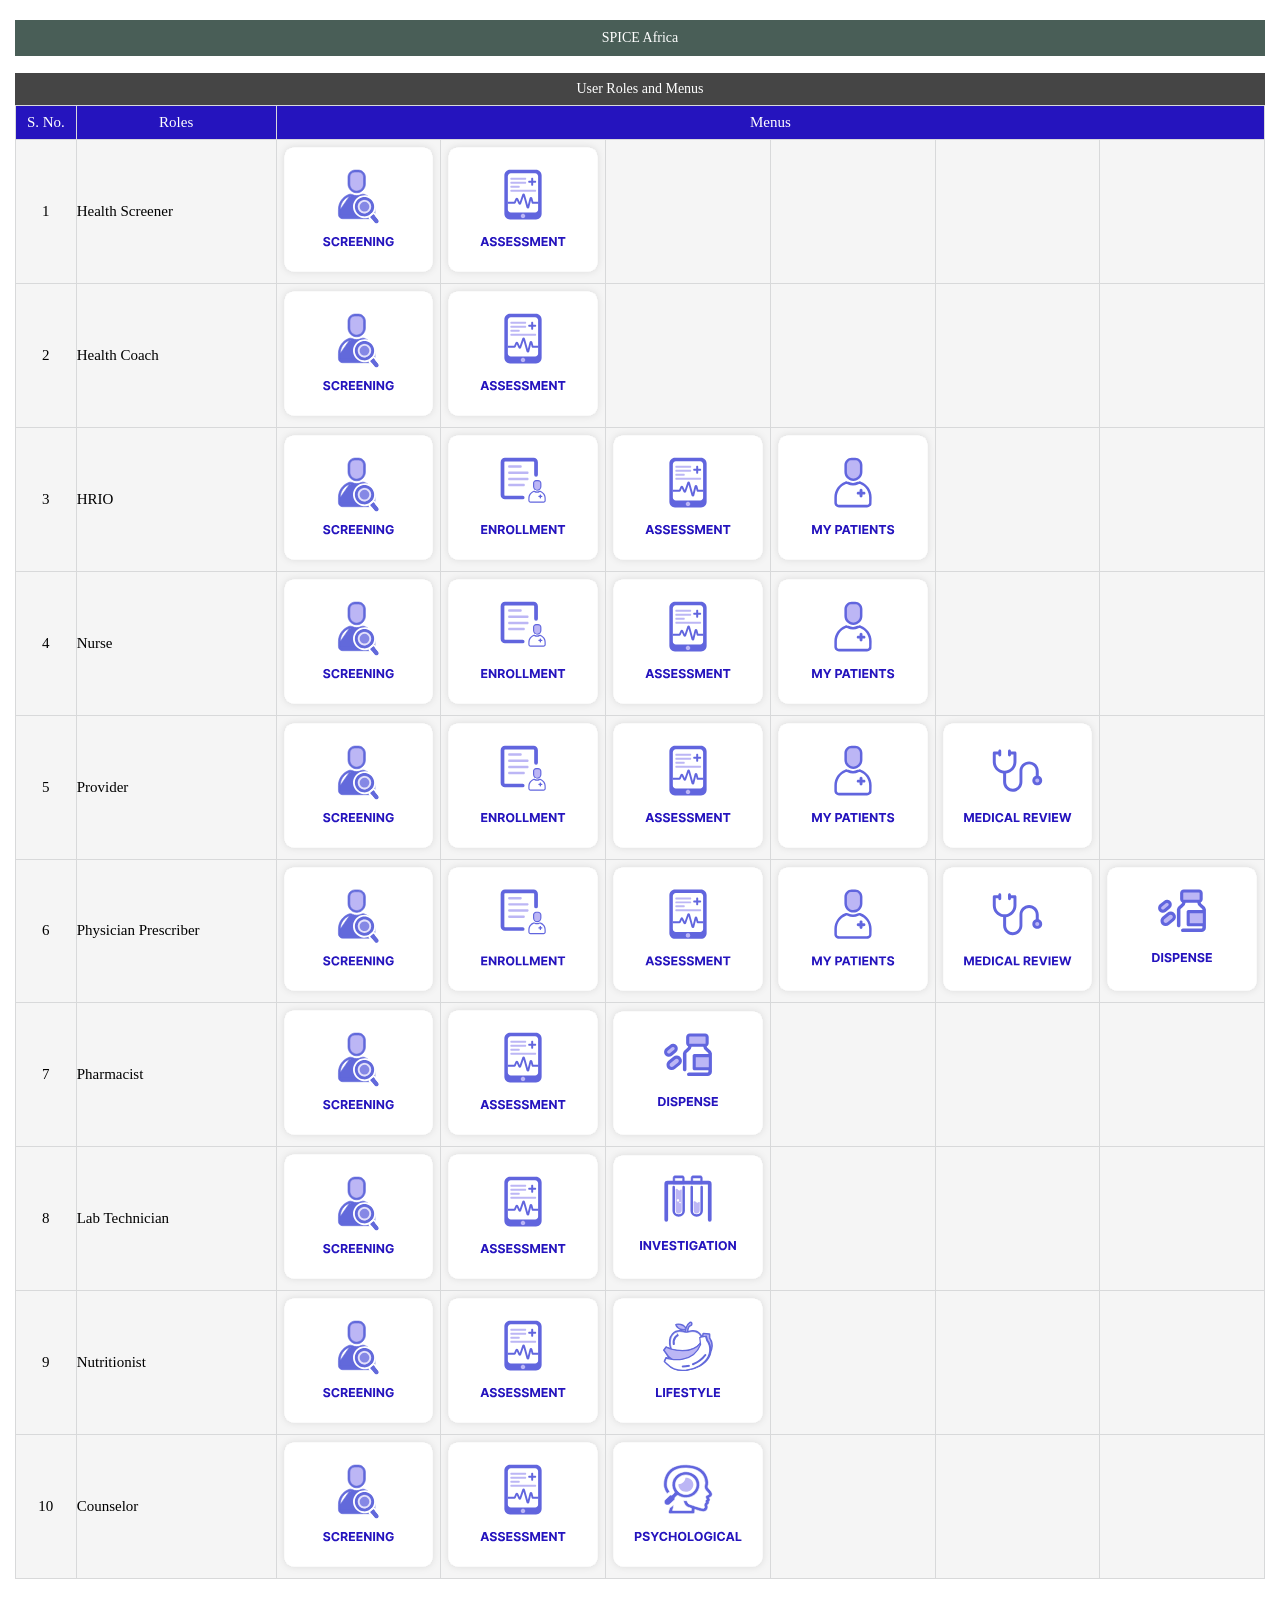
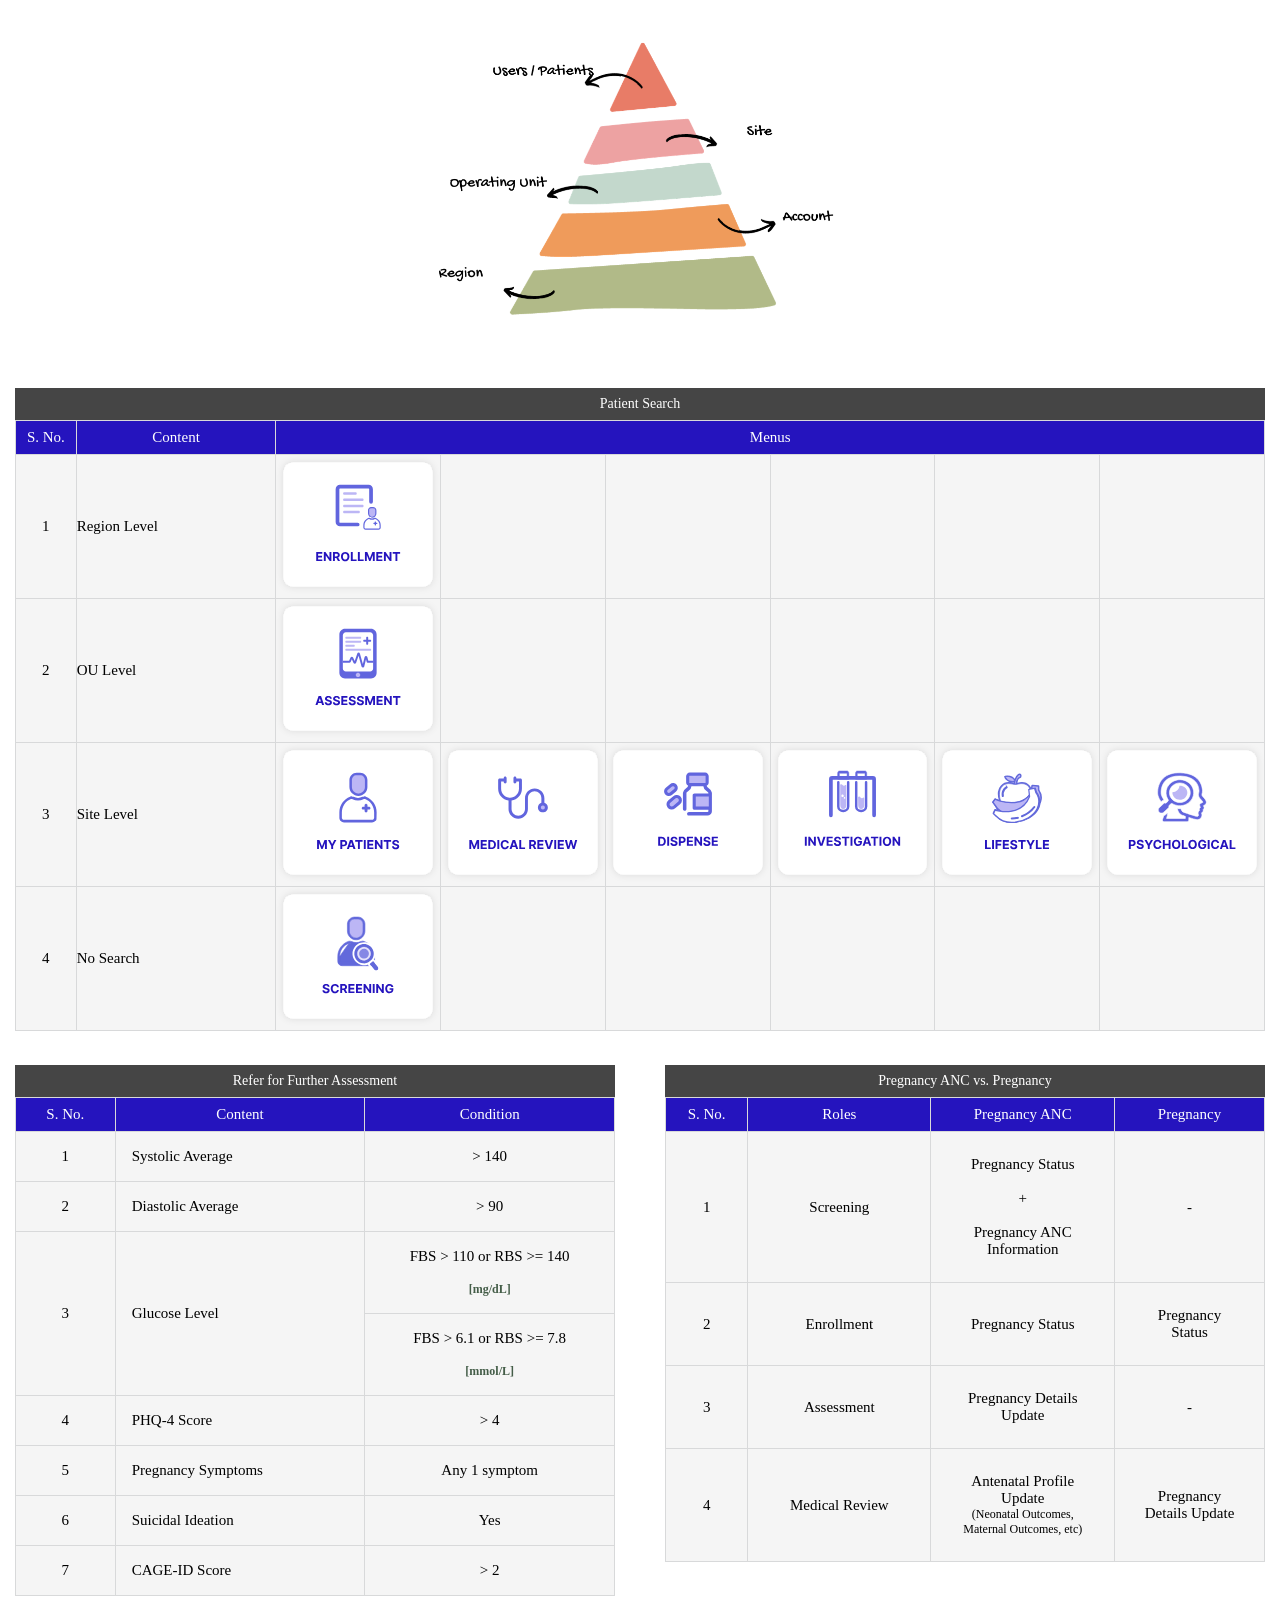
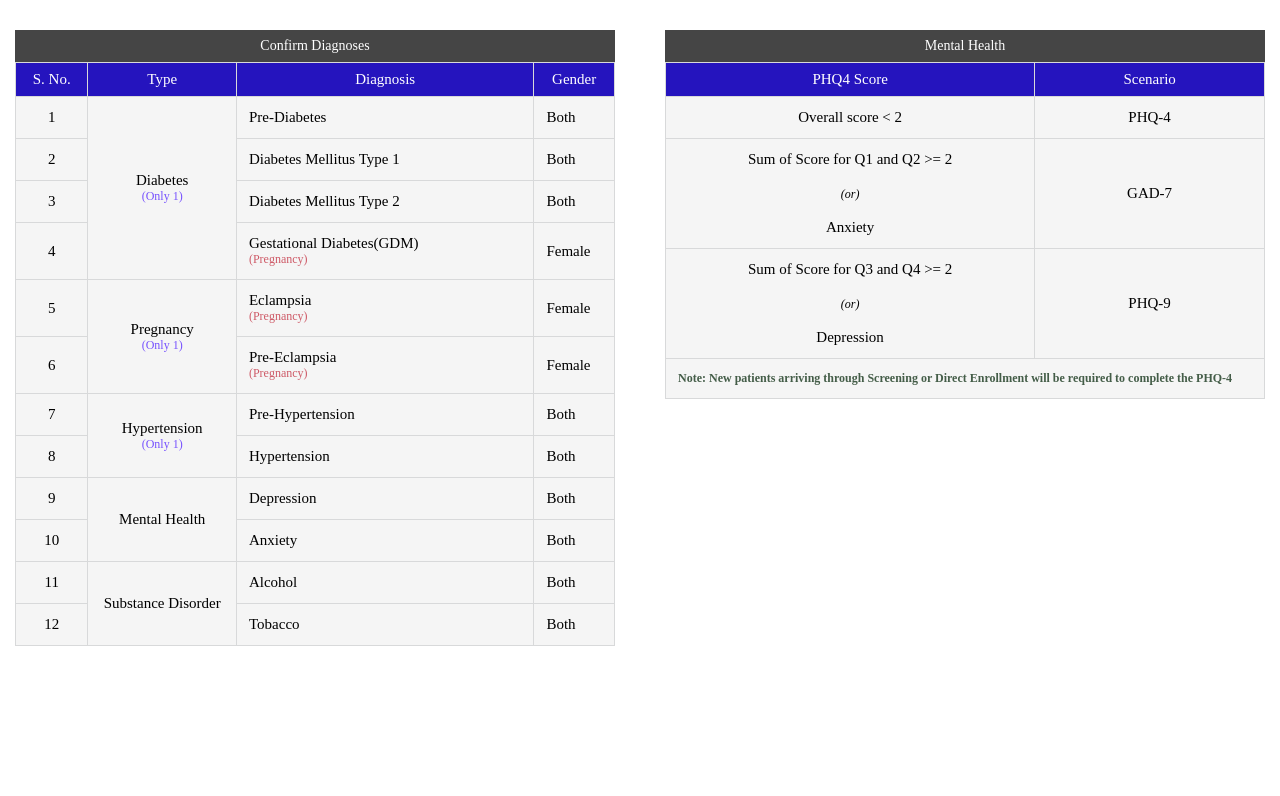
==== index.html @ 5733e6e3 "Initial Commit" ====
<!DOCTYPE html>
<html lang="en">
<head>
    <meta charset="UTF-8">
    <title>SPICE</title>
    <link rel="stylesheet" href="styles.css">
    <link rel="icon" type="image/x-icon" href="logo.svg">
</head>
<body>
<div class="dummy-top"></div>
<p class="root-top-title">SPICE Africa</p>
<br/>
<p class="root-title">User Roles and Menus</p>
<table>
    <tr>
        <th>S. No.</th>
        <th>Roles</th>
        <th colspan="6">Menus</th>
    </tr>
    <tr>
        <td class="menu-sno">1</td>
        <td class="menu-roles">Health Screener</td>
        <td class="menu-icon"><img class="menus" src="menus/screening.svg" alt="Screening"></td>
        <td class="menu-icon"><img class="menus" src="menus/assessment.svg" alt="Assessment"></td>
        <td></td>
        <td></td>
        <td></td>
        <td></td>
    </tr>
    <tr>
        <td class="menu-sno">2</td>
        <td class="menu-roles">Health Coach</td>
        <td class="menu-icon"><img class="menus" src="menus/screening.svg" alt="Screening"></td>
        <td class="menu-icon"><img class="menus" src="menus/assessment.svg" alt="Assessment"></td>
        <td></td>
        <td></td>
        <td></td>
        <td></td>
    </tr>
    <tr>
        <td class="menu-sno">3</td>
        <td class="menu-roles">HRIO</td>
        <td class="menu-icon"><img class="menus" src="menus/screening.svg" alt="Screening"></td>
        <td class="menu-icon"><img class="menus" src="menus/enrollment.svg" alt="Enrollment"></td>
        <td class="menu-icon"><img class="menus" src="menus/assessment.svg" alt="Assessment"></td>
        <td class="menu-icon"><img class="menus" src="menus/my_patients.svg" alt="My Patients"></td>
        <td></td>
        <td></td>
    </tr>
    <tr>
        <td class="menu-sno">4</td>
        <td class="menu-roles">Nurse</td>
        <td class="menu-icon"><img class="menus" src="menus/screening.svg" alt="Screening"></td>
        <td class="menu-icon"><img class="menus" src="menus/enrollment.svg" alt="Enrollment"></td>
        <td class="menu-icon"><img class="menus" src="menus/assessment.svg" alt="Assessment"></td>
        <td class="menu-icon"><img class="menus" src="menus/my_patients.svg" alt="My Patients"></td>
        <td></td>
        <td></td>
    </tr>
    <tr>
        <td class="menu-sno">5</td>
        <td class="menu-roles">Provider</td>
        <td class="menu-icon"><img class="menus" src="menus/screening.svg" alt="Screening"></td>
        <td class="menu-icon"><img class="menus" src="menus/enrollment.svg" alt="Enrollment"></td>
        <td class="menu-icon"><img class="menus" src="menus/assessment.svg" alt="Assessment"></td>
        <td class="menu-icon"><img class="menus" src="menus/my_patients.svg" alt="My Patients"></td>
        <td class="menu-icon"><img class="menus" src="menus/medical_review.svg" alt="Medical Review"></td>
        <td></td>
    </tr>
    <tr>
        <td class="menu-sno">6</td>
        <td class="menu-roles">Physician Prescriber</td>
        <td class="menu-icon"><img class="menus" src="menus/screening.svg" alt="Screening"></td>
        <td class="menu-icon"><img class="menus" src="menus/enrollment.svg" alt="Enrollment"></td>
        <td class="menu-icon"><img class="menus" src="menus/assessment.svg" alt="Assessment"></td>
        <td class="menu-icon"><img class="menus" src="menus/my_patients.svg" alt="My Patients"></td>
        <td class="menu-icon"><img class="menus" src="menus/medical_review.svg" alt="Medical Review"></td>
        <td class="menu-icon"><img class="menus" src="menus/dispense.svg" alt="Dispense"></td>
    </tr>
    <tr>
        <td class="menu-sno">7</td>
        <td class="menu-roles">Pharmacist</td>
        <td class="menu-icon"><img class="menus" src="menus/screening.svg" alt="Screening"></td>
        <td class="menu-icon"><img class="menus" src="menus/assessment.svg" alt="Assessment"></td>
        <td class="menu-icon"><img class="menus" src="menus/dispense.svg" alt="Dispense"></td>
        <td></td>
        <td></td>
        <td></td>
    </tr>
    <tr>
        <td class="menu-sno">8</td>
        <td class="menu-roles">Lab Technician</td>
        <td class="menu-icon"><img class="menus" src="menus/screening.svg" alt="Screening"></td>
        <td class="menu-icon"><img class="menus" src="menus/assessment.svg" alt="Assessment"></td>
        <td class="menu-icon"><img class="menus" src="menus/investigation.svg" alt="Investigation"></td>
        <td></td>
        <td></td>
        <td></td>
    </tr>
    <tr>
        <td class="menu-sno">9</td>
        <td class="menu-roles">Nutritionist</td>
        <td class="menu-icon"><img class="menus" src="menus/screening.svg" alt="Screening"></td>
        <td class="menu-icon"><img class="menus" src="menus/assessment.svg" alt="Assessment"></td>
        <td class="menu-icon"><img class="menus" src="menus/lifestyle.svg" alt="Lifestyle"></td>
        <td></td>
        <td></td>
        <td></td>
    </tr>
    <tr>
        <td class="menu-sno">10</td>
        <td class="menu-roles">Counselor</td>
        <td class="menu-icon"><img class="menus" src="menus/screening.svg" alt="Screening"></td>
        <td class="menu-icon"><img class="menus" src="menus/assessment.svg" alt="Assessment"></td>
        <td class="menu-icon"><img class="menus" src="menus/psychological.svg" alt="Psychological"></td>
        <td></td>
        <td></td>
        <td></td>
    </tr>
</table>
<br/><br/><br/>
<img class="levels" src="levels.png" alt="Levels">
<br/><br/><br/>
<p class="root-title">Patient Search</p>
<table>
    <tr>
        <th>S. No.</th>
        <th>Content</th>
        <th colspan="6">Menus</th>
    </tr>
    <tr>
        <td class="menu-sno">1</td>
        <td class="menu-roles">Region Level</td>
        <td class="menu-icon"><img class="menus" src="menus/enrollment.svg" alt="Enrollment"></td>
        <td></td>
        <td></td>
        <td></td>
        <td></td>
        <td></td>
    </tr>
    <tr>
        <td class="menu-sno">2</td>
        <td class="menu-roles">OU Level</td>
        <td class="menu-icon"><img class="menus" src="menus/assessment.svg" alt="Assessment"></td>
        <td></td>
        <td></td>
        <td></td>
        <td></td>
        <td></td>
    </tr>
    <tr>
        <td class="menu-sno">3</td>
        <td class="menu-roles">Site Level</td>
        <td class="menu-icon"><img class="menus" src="menus/my_patients.svg" alt="My Patients"></td>
        <td class="menu-icon"><img class="menus" src="menus/medical_review.svg" alt="Medical Review"></td>
        <td class="menu-icon"><img class="menus" src="menus/dispense.svg" alt="Dispense"></td>
        <td class="menu-icon"><img class="menus" src="menus/investigation.svg" alt="Investigation"></td>
        <td class="menu-icon"><img class="menus" src="menus/lifestyle.svg" alt="Lifestyle"></td>
        <td class="menu-icon"><img class="menus" src="menus/psychological.svg" alt="Psychological"></td>
    </tr>
    <tr>
        <td class="menu-sno">4</td>
        <td class="menu-roles">No Search</td>
        <td class="menu-icon"><img class="menus" src="menus/screening.svg" alt="Screening"></td>
        <td></td>
        <td></td>
        <td></td>
        <td></td>
        <td></td>
    </tr>
</table>
<br/><br/>
<div class="boundaries">
    <div style="float: left">
        <p class="root-sub-title">Refer for Further Assessment</p>
        <table class="fur-ass">
            <tr>
                <th>S. No.</th>
                <th>Content</th>
                <th>Condition</th>
            </tr>
            <tr>
                <td class="fur-ass-1">1</td>
                <td class="fur-ass-2">Systolic Average</td>
                <td class="fur-ass-3">> 140</td>
            </tr>
            <tr>
                <td class="fur-ass-1">2</td>
                <td class="fur-ass-2">Diastolic Average</td>
                <td class="fur-ass-3">> 90</td>
            </tr>
            <tr>
                <td class="fur-ass-1" rowspan="2">3</td>
                <td class="fur-ass-2" rowspan="2">Glucose Level</td>
                <td class="fur-ass-3">
                    FBS > 110 or RBS >= 140<br/><br/>
                    <p style="font-size: 12px;color: #445D48"><b>[mg/dL]</b></p>
                </td>
            </tr>
            <tr>
                <td class="fur-ass-3">
                    FBS > 6.1 or RBS >= 7.8<br/><br/>
                    <p style="font-size: 12px;color: #445D48"><b>[mmol/L]</b></p>
                </td>
            </tr>
            <tr>
                <td class="fur-ass-1">4</td>
                <td class="fur-ass-2">PHQ-4 Score</td>
                <td class="fur-ass-3">> 4</td>
            </tr>
            <tr>
                <td class="fur-ass-1">5</td>
                <td class="fur-ass-2">Pregnancy Symptoms</td>
                <td class="fur-ass-3">Any 1 symptom</td>
            </tr>
            <tr>
                <td class="fur-ass-1">6</td>
                <td class="fur-ass-2">Suicidal Ideation</td>
                <td class="fur-ass-3">Yes</td>
            </tr>
            <tr>
                <td class="fur-ass-1">7</td>
                <td class="fur-ass-2">CAGE-ID Score</td>
                <td class="fur-ass-3">> 2</td>
            </tr>
        </table>
    </div>
    <div style="float: left;padding-left: 50px">
        <p class="root-sub-title">Pregnancy ANC vs. Pregnancy</p>
        <table class="anc">
            <tr>
                <th>S. No.</th>
                <th>Roles</th>
                <th>Pregnancy ANC</th>
                <th>Pregnancy</th>
            </tr>
            <tr>
                <td class="anc-1">1</td>
                <td class="anc-2">Screening</td>
                <td class="anc-3">
                    Pregnancy Status
                    <br/><br/>+<br/><br/>
                    Pregnancy ANC Information
                </td>
                <td class="anc-4">-</td>
            </tr>
            <tr>
                <td class="anc-1">2</td>
                <td class="anc-2">Enrollment</td>
                <td class="anc-3">Pregnancy Status</td>
                <td class="anc-4">Pregnancy Status</td>
            </tr>
            <tr>
                <td class="anc-1">3</td>
                <td class="anc-2">Assessment</td>
                <td class="anc-3">Pregnancy Details Update</td>
                <td class="anc-4">-</td>
            </tr>
            <tr>
                <td class="anc-1">4</td>
                <td class="anc-2">Medical Review</td>
                <td class="anc-3">
                    Antenatal Profile Update
                    <p style="font-size: 12px;">(Neonatal Outcomes, Maternal Outcomes, etc)</p>
                </td>
                <td class="anc-4">Pregnancy Details Update</td>
            </tr>
        </table>
    </div>
</div>
<br/><br/>
<div class="boundaries">
    <div style="float: left">
        <p class="root-sub-title">Confirm Diagnoses</p>
        <table class="common-table">
            <tr>
                <th>S. No.</th>
                <th>Type</th>
                <th>Diagnosis</th>
                <th>Gender</th>
            </tr>
            <tr>
                <td class="menu-sno">1</td>
                <td class="first-column" rowspan="4">Diabetes<br/>
                    <p style="font-size: 12px;color: #7752FE">(Only 1)</p></td>
                <td class="middle-column">Pre-Diabetes</td>
                <td class="last-column">Both</td>
            </tr>
            <tr>
                <td class="menu-sno">2</td>
                <td class="middle-column">Diabetes Mellitus Type 1</td>
                <td class="last-column">Both</td>
            </tr>
            <tr>
                <td class="menu-sno">3</td>
                <td class="middle-column">Diabetes Mellitus Type 2</td>
                <td class="last-column">Both</td>
            </tr>
            <tr>
                <td class="menu-sno">4</td>
                <td class="middle-column">Gestational Diabetes(GDM)<br/>
                    <p style="font-size: 12px;color: #CE5A67">(Pregnancy)</p></td>
                <td class="last-column">Female</td>
            </tr>
            <tr>
                <td class="menu-sno">5</td>
                <td class="first-column" rowspan="2">Pregnancy<br/>
                    <p style="font-size: 12px;color: #7752FE">(Only 1)</p></td>
                <td class="middle-column">Eclampsia<br/>
                    <p style="font-size: 12px;color: #CE5A67">(Pregnancy)</p></td>
                <td class="last-column">Female</td>
            </tr>
            <tr>
                <td class="menu-sno">6</td>
                <td class="middle-column">Pre-Eclampsia<br/>
                    <p style="font-size: 12px;color: #CE5A67">(Pregnancy)</p></td>
                <td class="last-column">Female</td>
            </tr>
            <tr>
                <td class="menu-sno">7</td>
                <td class="first-column" rowspan="2">Hypertension<br/>
                    <p style="font-size: 12px;color: #7752FE">(Only 1)</p></td>
                <td class="middle-column">Pre-Hypertension</td>
                <td class="last-column">Both</td>
            </tr>
            <tr>
                <td class="menu-sno">8</td>
                <td class="middle-column">Hypertension</td>
                <td class="last-column">Both</td>
            </tr>
            <tr>
                <td class="menu-sno">9</td>
                <td class="first-column" rowspan="2">Mental Health</td>
                <td class="middle-column">Depression</td>
                <td class="last-column">Both</td>
            </tr>
            <tr>
                <td class="menu-sno">10</td>
                <td class="middle-column">Anxiety</td>
                <td class="last-column">Both</td>
            </tr>
            <tr>
                <td class="menu-sno">11</td>
                <td class="first-column" rowspan="2">Substance Disorder</td>
                <td class="middle-column">Alcohol</td>
                <td class="last-column">Both</td>
            </tr>
            <tr>
                <td class="menu-sno">12</td>
                <td class="middle-column">Tobacco</td>
                <td class="last-column">Both</td>
            </tr>
        </table>
    </div>
    <div style="float: left;padding-left: 50px">
        <p class="root-sub-title">Mental Health</p>
        <table class="common-table">
            <tr>
                <th>PHQ4 Score</th>
                <th>Scenario</th>
            </tr>
            <tr>
                <td class="score">Overall score < 2</td>
                <td class="scenario">PHQ-4</td>
            </tr>
            <tr>
                <td class="score">
                    Sum of Score for Q1 and Q2 >= 2
                    <br/><br/><i style="font-size: 12px">(or)</i><br/><br/>
                    Anxiety
                </td>
                <td class="scenario">GAD-7</td>
            </tr>
            <tr>
                <td class="score">
                    Sum of Score for Q3 and Q4 >= 2
                    <br/><br/><i style="font-size: 12px">(or)</i><br/><br/>
                    Depression
                </td>
                <td class="scenario">PHQ-9</td>
            </tr>
            <tr>
                <td colspan="2">
                    <p style="font-size: 12px;color: #445D48"><b>Note: New patients arriving through Screening or Direct
                        Enrollment
                        will
                        be required to complete the PHQ-4</b></p>
                </td>
            </tr>
        </table>
    </div>
</div>
<div class="dummy-bottom"></div>
</body>
</html>
---- styles.css ----
* {
    margin: 0;
    padding: 0;
}

body {
    width: 1250px;
    margin: auto;
    font-family: Verdana, serif;
    font-size: 15px;
}

table {
    width: 100%;
    border-collapse: collapse;
}

td, th {
    border: 1px solid #D8D9DA;
}

td {
    background-color: #F5F5F5;
}

th {
    font-weight: normal;
    padding-top: 8px;
    padding-bottom: 8px;
    background-color: #2514BE;
    color: white;
    text-align: center;
}

table.common-table {
    width: 600px;
}

table.common-table td {
    padding: 12px;
}

p.root-top-title {
    color: white;
    width: 100%;
    background-color: #495E57;
    text-align: center;
    font-size: 14px;
    padding-top: 10px;
    padding-bottom: 10px;
}

p.root-title {
    color: white;
    width: 100%;
    background-color: #454545;
    text-align: center;
    font-size: 14px;
    padding-top: 8px;
    padding-bottom: 8px;
}

p.root-sub-title {
    color: white;
    width: 600px;
    background-color: #454545;
    text-align: center;
    font-size: 14px;
    padding-top: 8px;
    padding-bottom: 8px;
}

.menus {
    width: 100%;
    height: 100%;
}

.menu-sno {
    width: 60px;
    text-align: center;
}

.menu-roles {
    width: 200px;
}

.menu-icon {
    width: 165px;
    text-align: center;
}

.first-column {
    width: 140px;
    text-align: center;
}

.middle-column {
    width: 340px;
    text-align: left;
}

.last-column {
    width: 60px;
    text-align: left;
}

.dummy-top {
    width: 100%;
    height: 20px;
}

.dummy-bottom {
    width: 100%;
    height: 150px;
}

.boundaries {
    content: "";
    clear: both;
    display: table;
}

.score {
    width: 750px;
    text-align: center;
}

.scenario {
    width: 450px;
    text-align: center;
}

table.anc {
    width: 600px;
}

table.anc td {
    padding: 24px;
}

.anc-1 {
    width: 60px;
    text-align: center;
}

.anc-2 {
    width: 200px;
    text-align: center;
}

.anc-3 {
    width: 200px;
    text-align: center;
}

.anc-4 {
    width: 140px;
    text-align: center;
}

.levels {
    display: block;
    margin-left: auto;
    margin-right: auto;
    width: 35%;
    height: 35%;
}

table.fur-ass {
    width: 600px;
}

table.fur-ass td {
    padding: 16px;
}

.fur-ass-1 {
    width: 60px;
    text-align: center;
}

.fur-ass-2 {
    width: 200px;
    text-align: left;
}

.fur-ass-3 {
    width: 200px;
    text-align: center;
}
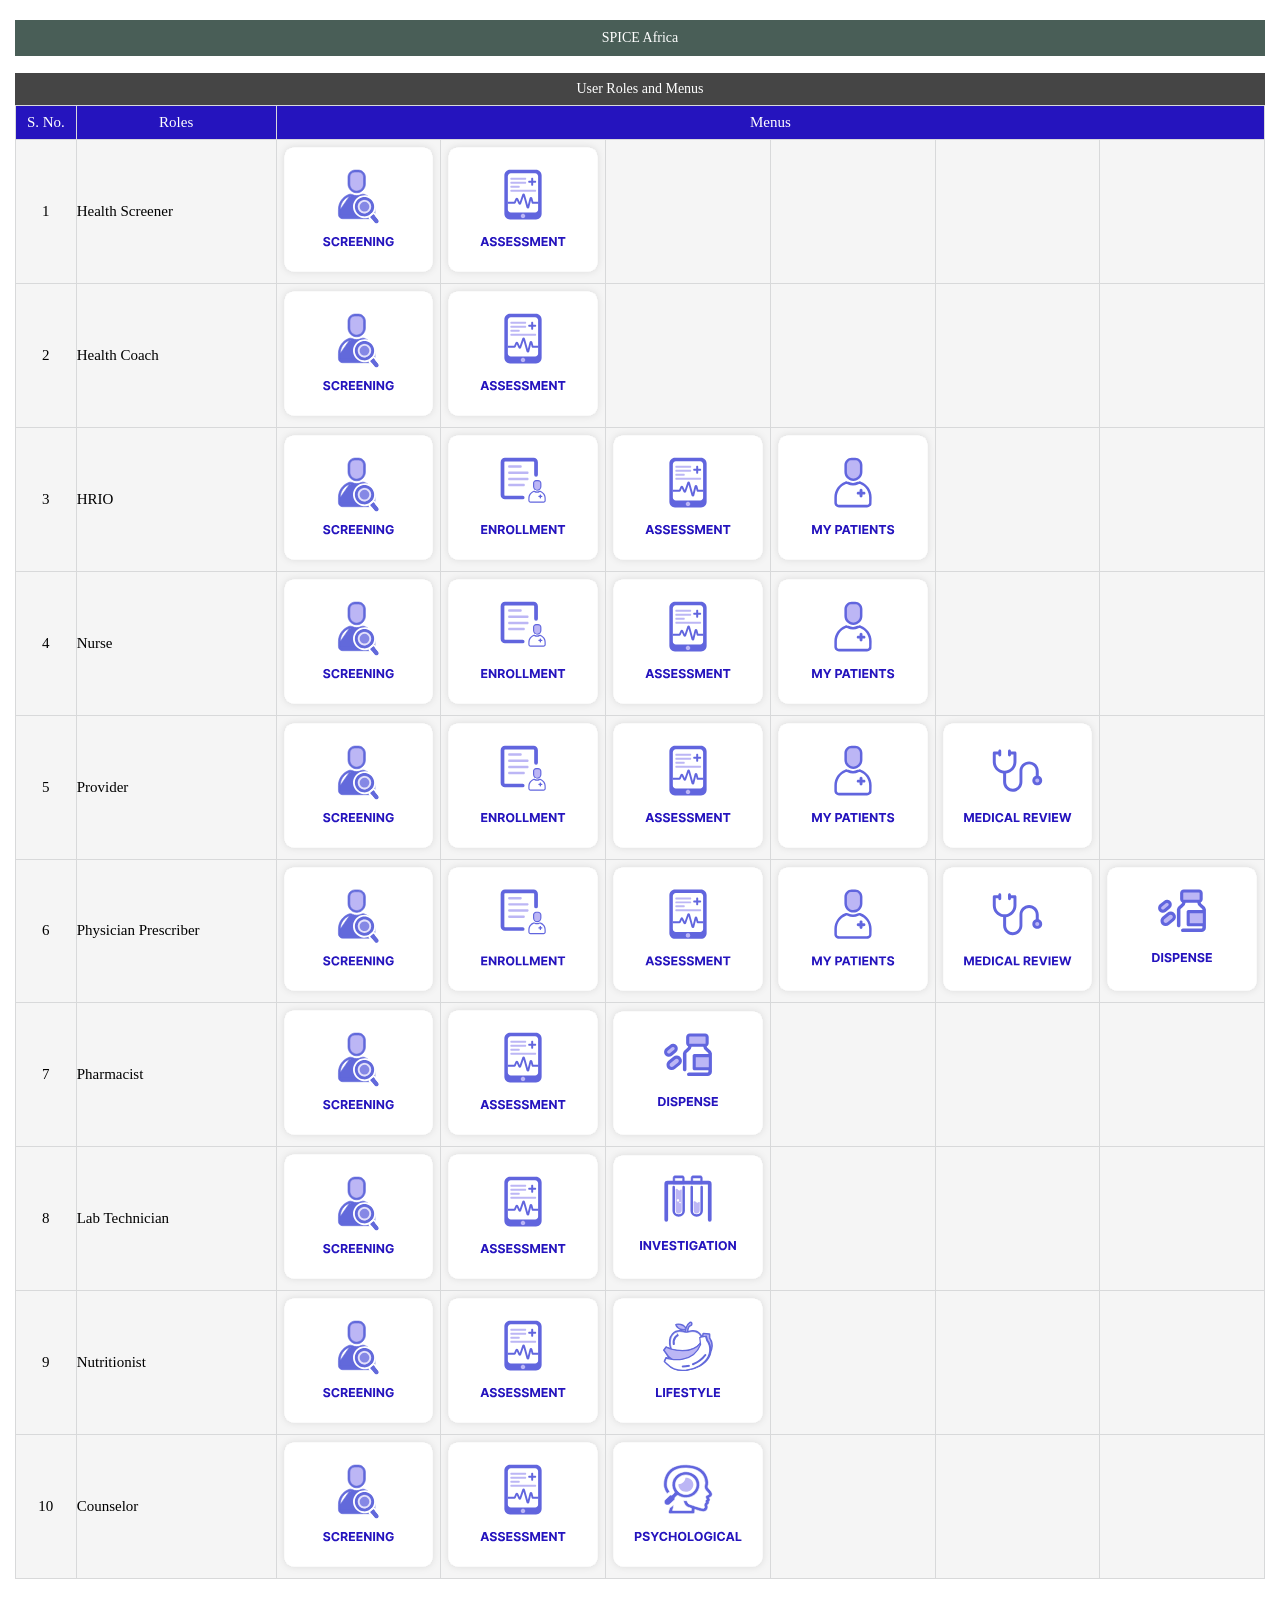
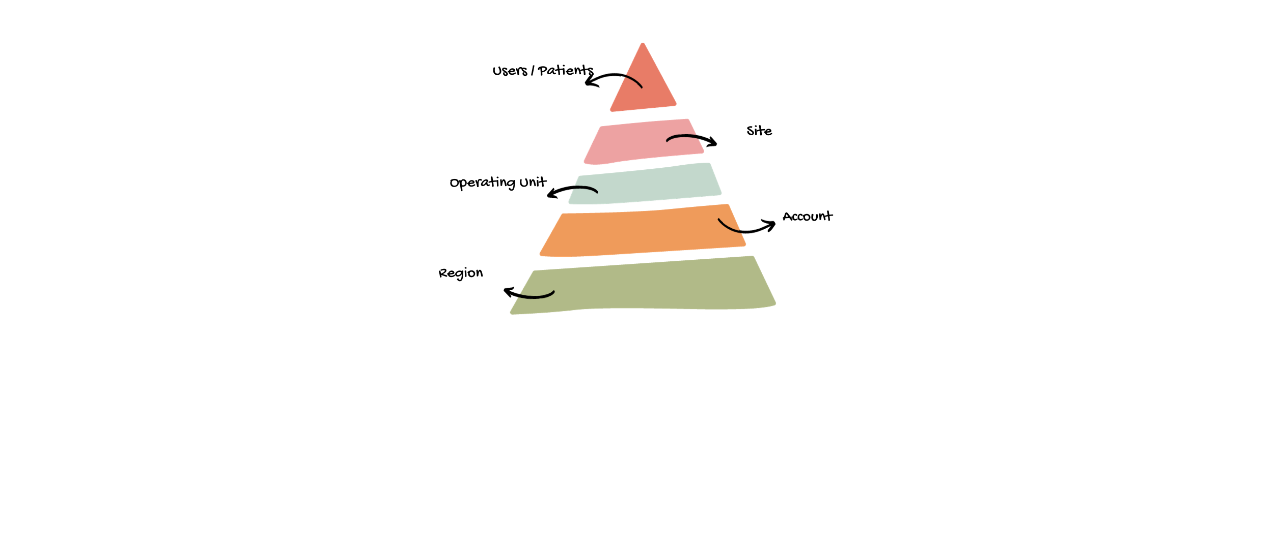
==== commit 9a21a4f0: "Common Commit" ====
--- a/index.html
+++ b/index.html
@@ -1,395 +1,218 @@
 <!DOCTYPE html>
 <html lang="en">
-<head>
-    <meta charset="UTF-8">
+  <head>
+    <meta charset="UTF-8" />
     <title>SPICE</title>
-    <link rel="stylesheet" href="styles.css">
-    <link rel="icon" type="image/x-icon" href="logo.svg">
-</head>
-<body>
-<div class="dummy-top"></div>
-<p class="root-top-title">SPICE Africa</p>
-<br/>
-<p class="root-title">User Roles and Menus</p>
-<table>
-    <tr>
+    <link rel="stylesheet" href="styles.css" />
+    <meta name="viewport" content="width=device-width, initial-scale=1" />
+    <link rel="icon" type="image/x-icon" href="logo.svg" />
+  </head>
+  <body>
+    <div class="dummy-top"></div>
+    <p
+      class="root-top-title"
+      onclick="window.open('other/index.html','mywindow');"
+    >
+      SPICE Africa
+    </p>
+    <br />
+    <p class="root-title">User Roles and Menus</p>
+    <table>
+      <tr>
         <th>S. No.</th>
         <th>Roles</th>
         <th colspan="6">Menus</th>
-    </tr>
-    <tr>
+      </tr>
+      <tr>
         <td class="menu-sno">1</td>
         <td class="menu-roles">Health Screener</td>
-        <td class="menu-icon"><img class="menus" src="menus/screening.svg" alt="Screening"></td>
-        <td class="menu-icon"><img class="menus" src="menus/assessment.svg" alt="Assessment"></td>
-        <td></td>
-        <td></td>
-        <td></td>
-        <td></td>
-    </tr>
-    <tr>
+        <td class="menu-icon">
+          <img class="menus" src="menus/screening.svg" alt="Screening" />
+        </td>
+        <td class="menu-icon">
+          <img class="menus" src="menus/assessment.svg" alt="Assessment" />
+        </td>
+        <td></td>
+        <td></td>
+        <td></td>
+        <td></td>
+      </tr>
+      <tr>
         <td class="menu-sno">2</td>
         <td class="menu-roles">Health Coach</td>
-        <td class="menu-icon"><img class="menus" src="menus/screening.svg" alt="Screening"></td>
-        <td class="menu-icon"><img class="menus" src="menus/assessment.svg" alt="Assessment"></td>
-        <td></td>
-        <td></td>
-        <td></td>
-        <td></td>
-    </tr>
-    <tr>
+        <td class="menu-icon">
+          <img class="menus" src="menus/screening.svg" alt="Screening" />
+        </td>
+        <td class="menu-icon">
+          <img class="menus" src="menus/assessment.svg" alt="Assessment" />
+        </td>
+        <td></td>
+        <td></td>
+        <td></td>
+        <td></td>
+      </tr>
+      <tr>
         <td class="menu-sno">3</td>
         <td class="menu-roles">HRIO</td>
-        <td class="menu-icon"><img class="menus" src="menus/screening.svg" alt="Screening"></td>
-        <td class="menu-icon"><img class="menus" src="menus/enrollment.svg" alt="Enrollment"></td>
-        <td class="menu-icon"><img class="menus" src="menus/assessment.svg" alt="Assessment"></td>
-        <td class="menu-icon"><img class="menus" src="menus/my_patients.svg" alt="My Patients"></td>
-        <td></td>
-        <td></td>
-    </tr>
-    <tr>
+        <td class="menu-icon">
+          <img class="menus" src="menus/screening.svg" alt="Screening" />
+        </td>
+        <td class="menu-icon">
+          <img class="menus" src="menus/enrollment.svg" alt="Enrollment" />
+        </td>
+        <td class="menu-icon">
+          <img class="menus" src="menus/assessment.svg" alt="Assessment" />
+        </td>
+        <td class="menu-icon">
+          <img class="menus" src="menus/my_patients.svg" alt="My Patients" />
+        </td>
+        <td></td>
+        <td></td>
+      </tr>
+      <tr>
         <td class="menu-sno">4</td>
         <td class="menu-roles">Nurse</td>
-        <td class="menu-icon"><img class="menus" src="menus/screening.svg" alt="Screening"></td>
-        <td class="menu-icon"><img class="menus" src="menus/enrollment.svg" alt="Enrollment"></td>
-        <td class="menu-icon"><img class="menus" src="menus/assessment.svg" alt="Assessment"></td>
-        <td class="menu-icon"><img class="menus" src="menus/my_patients.svg" alt="My Patients"></td>
-        <td></td>
-        <td></td>
-    </tr>
-    <tr>
+        <td class="menu-icon">
+          <img class="menus" src="menus/screening.svg" alt="Screening" />
+        </td>
+        <td class="menu-icon">
+          <img class="menus" src="menus/enrollment.svg" alt="Enrollment" />
+        </td>
+        <td class="menu-icon">
+          <img class="menus" src="menus/assessment.svg" alt="Assessment" />
+        </td>
+        <td class="menu-icon">
+          <img class="menus" src="menus/my_patients.svg" alt="My Patients" />
+        </td>
+        <td></td>
+        <td></td>
+      </tr>
+      <tr>
         <td class="menu-sno">5</td>
         <td class="menu-roles">Provider</td>
-        <td class="menu-icon"><img class="menus" src="menus/screening.svg" alt="Screening"></td>
-        <td class="menu-icon"><img class="menus" src="menus/enrollment.svg" alt="Enrollment"></td>
-        <td class="menu-icon"><img class="menus" src="menus/assessment.svg" alt="Assessment"></td>
-        <td class="menu-icon"><img class="menus" src="menus/my_patients.svg" alt="My Patients"></td>
-        <td class="menu-icon"><img class="menus" src="menus/medical_review.svg" alt="Medical Review"></td>
-        <td></td>
-    </tr>
-    <tr>
+        <td class="menu-icon">
+          <img class="menus" src="menus/screening.svg" alt="Screening" />
+        </td>
+        <td class="menu-icon">
+          <img class="menus" src="menus/enrollment.svg" alt="Enrollment" />
+        </td>
+        <td class="menu-icon">
+          <img class="menus" src="menus/assessment.svg" alt="Assessment" />
+        </td>
+        <td class="menu-icon">
+          <img class="menus" src="menus/my_patients.svg" alt="My Patients" />
+        </td>
+        <td class="menu-icon">
+          <img
+            class="menus"
+            src="menus/medical_review.svg"
+            alt="Medical Review"
+          />
+        </td>
+        <td></td>
+      </tr>
+      <tr>
         <td class="menu-sno">6</td>
         <td class="menu-roles">Physician Prescriber</td>
-        <td class="menu-icon"><img class="menus" src="menus/screening.svg" alt="Screening"></td>
-        <td class="menu-icon"><img class="menus" src="menus/enrollment.svg" alt="Enrollment"></td>
-        <td class="menu-icon"><img class="menus" src="menus/assessment.svg" alt="Assessment"></td>
-        <td class="menu-icon"><img class="menus" src="menus/my_patients.svg" alt="My Patients"></td>
-        <td class="menu-icon"><img class="menus" src="menus/medical_review.svg" alt="Medical Review"></td>
-        <td class="menu-icon"><img class="menus" src="menus/dispense.svg" alt="Dispense"></td>
-    </tr>
-    <tr>
+        <td class="menu-icon">
+          <img class="menus" src="menus/screening.svg" alt="Screening" />
+        </td>
+        <td class="menu-icon">
+          <img class="menus" src="menus/enrollment.svg" alt="Enrollment" />
+        </td>
+        <td class="menu-icon">
+          <img class="menus" src="menus/assessment.svg" alt="Assessment" />
+        </td>
+        <td class="menu-icon">
+          <img class="menus" src="menus/my_patients.svg" alt="My Patients" />
+        </td>
+        <td class="menu-icon">
+          <img
+            class="menus"
+            src="menus/medical_review.svg"
+            alt="Medical Review"
+          />
+        </td>
+        <td class="menu-icon">
+          <img class="menus" src="menus/dispense.svg" alt="Dispense" />
+        </td>
+      </tr>
+      <tr>
         <td class="menu-sno">7</td>
         <td class="menu-roles">Pharmacist</td>
-        <td class="menu-icon"><img class="menus" src="menus/screening.svg" alt="Screening"></td>
-        <td class="menu-icon"><img class="menus" src="menus/assessment.svg" alt="Assessment"></td>
-        <td class="menu-icon"><img class="menus" src="menus/dispense.svg" alt="Dispense"></td>
-        <td></td>
-        <td></td>
-        <td></td>
-    </tr>
-    <tr>
+        <td class="menu-icon">
+          <img class="menus" src="menus/screening.svg" alt="Screening" />
+        </td>
+        <td class="menu-icon">
+          <img class="menus" src="menus/assessment.svg" alt="Assessment" />
+        </td>
+        <td class="menu-icon">
+          <img class="menus" src="menus/dispense.svg" alt="Dispense" />
+        </td>
+        <td></td>
+        <td></td>
+        <td></td>
+      </tr>
+      <tr>
         <td class="menu-sno">8</td>
         <td class="menu-roles">Lab Technician</td>
-        <td class="menu-icon"><img class="menus" src="menus/screening.svg" alt="Screening"></td>
-        <td class="menu-icon"><img class="menus" src="menus/assessment.svg" alt="Assessment"></td>
-        <td class="menu-icon"><img class="menus" src="menus/investigation.svg" alt="Investigation"></td>
-        <td></td>
-        <td></td>
-        <td></td>
-    </tr>
-    <tr>
+        <td class="menu-icon">
+          <img class="menus" src="menus/screening.svg" alt="Screening" />
+        </td>
+        <td class="menu-icon">
+          <img class="menus" src="menus/assessment.svg" alt="Assessment" />
+        </td>
+        <td class="menu-icon">
+          <img
+            class="menus"
+            src="menus/investigation.svg"
+            alt="Investigation"
+          />
+        </td>
+        <td></td>
+        <td></td>
+        <td></td>
+      </tr>
+      <tr>
         <td class="menu-sno">9</td>
         <td class="menu-roles">Nutritionist</td>
-        <td class="menu-icon"><img class="menus" src="menus/screening.svg" alt="Screening"></td>
-        <td class="menu-icon"><img class="menus" src="menus/assessment.svg" alt="Assessment"></td>
-        <td class="menu-icon"><img class="menus" src="menus/lifestyle.svg" alt="Lifestyle"></td>
-        <td></td>
-        <td></td>
-        <td></td>
-    </tr>
-    <tr>
+        <td class="menu-icon">
+          <img class="menus" src="menus/screening.svg" alt="Screening" />
+        </td>
+        <td class="menu-icon">
+          <img class="menus" src="menus/assessment.svg" alt="Assessment" />
+        </td>
+        <td class="menu-icon">
+          <img class="menus" src="menus/lifestyle.svg" alt="Lifestyle" />
+        </td>
+        <td></td>
+        <td></td>
+        <td></td>
+      </tr>
+      <tr>
         <td class="menu-sno">10</td>
         <td class="menu-roles">Counselor</td>
-        <td class="menu-icon"><img class="menus" src="menus/screening.svg" alt="Screening"></td>
-        <td class="menu-icon"><img class="menus" src="menus/assessment.svg" alt="Assessment"></td>
-        <td class="menu-icon"><img class="menus" src="menus/psychological.svg" alt="Psychological"></td>
-        <td></td>
-        <td></td>
-        <td></td>
-    </tr>
-</table>
-<br/><br/><br/>
-<img class="levels" src="levels.png" alt="Levels">
-<br/><br/><br/>
-<p class="root-title">Patient Search</p>
-<table>
-    <tr>
-        <th>S. No.</th>
-        <th>Content</th>
-        <th colspan="6">Menus</th>
-    </tr>
-    <tr>
-        <td class="menu-sno">1</td>
-        <td class="menu-roles">Region Level</td>
-        <td class="menu-icon"><img class="menus" src="menus/enrollment.svg" alt="Enrollment"></td>
-        <td></td>
-        <td></td>
-        <td></td>
-        <td></td>
-        <td></td>
-    </tr>
-    <tr>
-        <td class="menu-sno">2</td>
-        <td class="menu-roles">OU Level</td>
-        <td class="menu-icon"><img class="menus" src="menus/assessment.svg" alt="Assessment"></td>
-        <td></td>
-        <td></td>
-        <td></td>
-        <td></td>
-        <td></td>
-    </tr>
-    <tr>
-        <td class="menu-sno">3</td>
-        <td class="menu-roles">Site Level</td>
-        <td class="menu-icon"><img class="menus" src="menus/my_patients.svg" alt="My Patients"></td>
-        <td class="menu-icon"><img class="menus" src="menus/medical_review.svg" alt="Medical Review"></td>
-        <td class="menu-icon"><img class="menus" src="menus/dispense.svg" alt="Dispense"></td>
-        <td class="menu-icon"><img class="menus" src="menus/investigation.svg" alt="Investigation"></td>
-        <td class="menu-icon"><img class="menus" src="menus/lifestyle.svg" alt="Lifestyle"></td>
-        <td class="menu-icon"><img class="menus" src="menus/psychological.svg" alt="Psychological"></td>
-    </tr>
-    <tr>
-        <td class="menu-sno">4</td>
-        <td class="menu-roles">No Search</td>
-        <td class="menu-icon"><img class="menus" src="menus/screening.svg" alt="Screening"></td>
-        <td></td>
-        <td></td>
-        <td></td>
-        <td></td>
-        <td></td>
-    </tr>
-</table>
-<br/><br/>
-<div class="boundaries">
-    <div style="float: left">
-        <p class="root-sub-title">Refer for Further Assessment</p>
-        <table class="fur-ass">
-            <tr>
-                <th>S. No.</th>
-                <th>Content</th>
-                <th>Condition</th>
-            </tr>
-            <tr>
-                <td class="fur-ass-1">1</td>
-                <td class="fur-ass-2">Systolic Average</td>
-                <td class="fur-ass-3">> 140</td>
-            </tr>
-            <tr>
-                <td class="fur-ass-1">2</td>
-                <td class="fur-ass-2">Diastolic Average</td>
-                <td class="fur-ass-3">> 90</td>
-            </tr>
-            <tr>
-                <td class="fur-ass-1" rowspan="2">3</td>
-                <td class="fur-ass-2" rowspan="2">Glucose Level</td>
-                <td class="fur-ass-3">
-                    FBS > 110 or RBS >= 140<br/><br/>
-                    <p style="font-size: 12px;color: #445D48"><b>[mg/dL]</b></p>
-                </td>
-            </tr>
-            <tr>
-                <td class="fur-ass-3">
-                    FBS > 6.1 or RBS >= 7.8<br/><br/>
-                    <p style="font-size: 12px;color: #445D48"><b>[mmol/L]</b></p>
-                </td>
-            </tr>
-            <tr>
-                <td class="fur-ass-1">4</td>
-                <td class="fur-ass-2">PHQ-4 Score</td>
-                <td class="fur-ass-3">> 4</td>
-            </tr>
-            <tr>
-                <td class="fur-ass-1">5</td>
-                <td class="fur-ass-2">Pregnancy Symptoms</td>
-                <td class="fur-ass-3">Any 1 symptom</td>
-            </tr>
-            <tr>
-                <td class="fur-ass-1">6</td>
-                <td class="fur-ass-2">Suicidal Ideation</td>
-                <td class="fur-ass-3">Yes</td>
-            </tr>
-            <tr>
-                <td class="fur-ass-1">7</td>
-                <td class="fur-ass-2">CAGE-ID Score</td>
-                <td class="fur-ass-3">> 2</td>
-            </tr>
-        </table>
-    </div>
-    <div style="float: left;padding-left: 50px">
-        <p class="root-sub-title">Pregnancy ANC vs. Pregnancy</p>
-        <table class="anc">
-            <tr>
-                <th>S. No.</th>
-                <th>Roles</th>
-                <th>Pregnancy ANC</th>
-                <th>Pregnancy</th>
-            </tr>
-            <tr>
-                <td class="anc-1">1</td>
-                <td class="anc-2">Screening</td>
-                <td class="anc-3">
-                    Pregnancy Status
-                    <br/><br/>+<br/><br/>
-                    Pregnancy ANC Information
-                </td>
-                <td class="anc-4">-</td>
-            </tr>
-            <tr>
-                <td class="anc-1">2</td>
-                <td class="anc-2">Enrollment</td>
-                <td class="anc-3">Pregnancy Status</td>
-                <td class="anc-4">Pregnancy Status</td>
-            </tr>
-            <tr>
-                <td class="anc-1">3</td>
-                <td class="anc-2">Assessment</td>
-                <td class="anc-3">Pregnancy Details Update</td>
-                <td class="anc-4">-</td>
-            </tr>
-            <tr>
-                <td class="anc-1">4</td>
-                <td class="anc-2">Medical Review</td>
-                <td class="anc-3">
-                    Antenatal Profile Update
-                    <p style="font-size: 12px;">(Neonatal Outcomes, Maternal Outcomes, etc)</p>
-                </td>
-                <td class="anc-4">Pregnancy Details Update</td>
-            </tr>
-        </table>
-    </div>
-</div>
-<br/><br/>
-<div class="boundaries">
-    <div style="float: left">
-        <p class="root-sub-title">Confirm Diagnoses</p>
-        <table class="common-table">
-            <tr>
-                <th>S. No.</th>
-                <th>Type</th>
-                <th>Diagnosis</th>
-                <th>Gender</th>
-            </tr>
-            <tr>
-                <td class="menu-sno">1</td>
-                <td class="first-column" rowspan="4">Diabetes<br/>
-                    <p style="font-size: 12px;color: #7752FE">(Only 1)</p></td>
-                <td class="middle-column">Pre-Diabetes</td>
-                <td class="last-column">Both</td>
-            </tr>
-            <tr>
-                <td class="menu-sno">2</td>
-                <td class="middle-column">Diabetes Mellitus Type 1</td>
-                <td class="last-column">Both</td>
-            </tr>
-            <tr>
-                <td class="menu-sno">3</td>
-                <td class="middle-column">Diabetes Mellitus Type 2</td>
-                <td class="last-column">Both</td>
-            </tr>
-            <tr>
-                <td class="menu-sno">4</td>
-                <td class="middle-column">Gestational Diabetes(GDM)<br/>
-                    <p style="font-size: 12px;color: #CE5A67">(Pregnancy)</p></td>
-                <td class="last-column">Female</td>
-            </tr>
-            <tr>
-                <td class="menu-sno">5</td>
-                <td class="first-column" rowspan="2">Pregnancy<br/>
-                    <p style="font-size: 12px;color: #7752FE">(Only 1)</p></td>
-                <td class="middle-column">Eclampsia<br/>
-                    <p style="font-size: 12px;color: #CE5A67">(Pregnancy)</p></td>
-                <td class="last-column">Female</td>
-            </tr>
-            <tr>
-                <td class="menu-sno">6</td>
-                <td class="middle-column">Pre-Eclampsia<br/>
-                    <p style="font-size: 12px;color: #CE5A67">(Pregnancy)</p></td>
-                <td class="last-column">Female</td>
-            </tr>
-            <tr>
-                <td class="menu-sno">7</td>
-                <td class="first-column" rowspan="2">Hypertension<br/>
-                    <p style="font-size: 12px;color: #7752FE">(Only 1)</p></td>
-                <td class="middle-column">Pre-Hypertension</td>
-                <td class="last-column">Both</td>
-            </tr>
-            <tr>
-                <td class="menu-sno">8</td>
-                <td class="middle-column">Hypertension</td>
-                <td class="last-column">Both</td>
-            </tr>
-            <tr>
-                <td class="menu-sno">9</td>
-                <td class="first-column" rowspan="2">Mental Health</td>
-                <td class="middle-column">Depression</td>
-                <td class="last-column">Both</td>
-            </tr>
-            <tr>
-                <td class="menu-sno">10</td>
-                <td class="middle-column">Anxiety</td>
-                <td class="last-column">Both</td>
-            </tr>
-            <tr>
-                <td class="menu-sno">11</td>
-                <td class="first-column" rowspan="2">Substance Disorder</td>
-                <td class="middle-column">Alcohol</td>
-                <td class="last-column">Both</td>
-            </tr>
-            <tr>
-                <td class="menu-sno">12</td>
-                <td class="middle-column">Tobacco</td>
-                <td class="last-column">Both</td>
-            </tr>
-        </table>
-    </div>
-    <div style="float: left;padding-left: 50px">
-        <p class="root-sub-title">Mental Health</p>
-        <table class="common-table">
-            <tr>
-                <th>PHQ4 Score</th>
-                <th>Scenario</th>
-            </tr>
-            <tr>
-                <td class="score">Overall score < 2</td>
-                <td class="scenario">PHQ-4</td>
-            </tr>
-            <tr>
-                <td class="score">
-                    Sum of Score for Q1 and Q2 >= 2
-                    <br/><br/><i style="font-size: 12px">(or)</i><br/><br/>
-                    Anxiety
-                </td>
-                <td class="scenario">GAD-7</td>
-            </tr>
-            <tr>
-                <td class="score">
-                    Sum of Score for Q3 and Q4 >= 2
-                    <br/><br/><i style="font-size: 12px">(or)</i><br/><br/>
-                    Depression
-                </td>
-                <td class="scenario">PHQ-9</td>
-            </tr>
-            <tr>
-                <td colspan="2">
-                    <p style="font-size: 12px;color: #445D48"><b>Note: New patients arriving through Screening or Direct
-                        Enrollment
-                        will
-                        be required to complete the PHQ-4</b></p>
-                </td>
-            </tr>
-        </table>
-    </div>
-</div>
-<div class="dummy-bottom"></div>
-</body>
-</html>+        <td class="menu-icon">
+          <img class="menus" src="menus/screening.svg" alt="Screening" />
+        </td>
+        <td class="menu-icon">
+          <img class="menus" src="menus/assessment.svg" alt="Assessment" />
+        </td>
+        <td class="menu-icon">
+          <img
+            class="menus"
+            src="menus/psychological.svg"
+            alt="Psychological"
+          />
+        </td>
+        <td></td>
+        <td></td>
+        <td></td>
+      </tr>
+    </table>
+    <br /><br /><br />
+    <img class="levels" src="levels.png" alt="Levels" />
+    <br /><br /><br />
+    <div class="dummy-bottom"></div>
+  </body>
+</html>
--- a/styles.css
+++ b/styles.css
@@ -1,190 +1,191 @@
 * {
-    margin: 0;
-    padding: 0;
+  margin: 0;
+  padding: 0;
 }
 
 body {
-    width: 1250px;
-    margin: auto;
-    font-family: Verdana, serif;
-    font-size: 15px;
+  width: 1250px;
+  margin: auto;
+  font-family: Verdana, serif;
+  font-size: 15px;
 }
 
 table {
-    width: 100%;
-    border-collapse: collapse;
+  width: 100%;
+  border-collapse: collapse;
 }
 
-td, th {
-    border: 1px solid #D8D9DA;
+td,
+th {
+  border: 1px solid #d8d9da;
 }
 
 td {
-    background-color: #F5F5F5;
+  background-color: #f5f5f5;
 }
 
 th {
-    font-weight: normal;
-    padding-top: 8px;
-    padding-bottom: 8px;
-    background-color: #2514BE;
-    color: white;
-    text-align: center;
+  font-weight: normal;
+  padding-top: 8px;
+  padding-bottom: 8px;
+  background-color: #2514be;
+  color: white;
+  text-align: center;
 }
 
 table.common-table {
-    width: 600px;
+  width: 600px;
 }
 
 table.common-table td {
-    padding: 12px;
+  padding: 12px;
 }
 
 p.root-top-title {
-    color: white;
-    width: 100%;
-    background-color: #495E57;
-    text-align: center;
-    font-size: 14px;
-    padding-top: 10px;
-    padding-bottom: 10px;
+  color: white;
+  width: 100%;
+  background-color: #495e57;
+  text-align: center;
+  font-size: 14px;
+  padding-top: 10px;
+  padding-bottom: 10px;
 }
 
 p.root-title {
-    color: white;
-    width: 100%;
-    background-color: #454545;
-    text-align: center;
-    font-size: 14px;
-    padding-top: 8px;
-    padding-bottom: 8px;
+  color: white;
+  width: 100%;
+  background-color: #454545;
+  text-align: center;
+  font-size: 14px;
+  padding-top: 8px;
+  padding-bottom: 8px;
 }
 
 p.root-sub-title {
-    color: white;
-    width: 600px;
-    background-color: #454545;
-    text-align: center;
-    font-size: 14px;
-    padding-top: 8px;
-    padding-bottom: 8px;
+  color: white;
+  width: 600px;
+  background-color: #454545;
+  text-align: center;
+  font-size: 14px;
+  padding-top: 8px;
+  padding-bottom: 8px;
 }
 
 .menus {
-    width: 100%;
-    height: 100%;
+  width: 100%;
+  height: 100%;
 }
 
 .menu-sno {
-    width: 60px;
-    text-align: center;
+  width: 60px;
+  text-align: center;
 }
 
 .menu-roles {
-    width: 200px;
+  width: 200px;
 }
 
 .menu-icon {
-    width: 165px;
-    text-align: center;
+  width: 165px;
+  text-align: center;
 }
 
 .first-column {
-    width: 140px;
-    text-align: center;
+  width: 140px;
+  text-align: center;
 }
 
 .middle-column {
-    width: 340px;
-    text-align: left;
+  width: 340px;
+  text-align: left;
 }
 
 .last-column {
-    width: 60px;
-    text-align: left;
+  width: 60px;
+  text-align: left;
 }
 
 .dummy-top {
-    width: 100%;
-    height: 20px;
+  width: 100%;
+  height: 20px;
 }
 
 .dummy-bottom {
-    width: 100%;
-    height: 150px;
+  width: 100%;
+  height: 150px;
 }
 
 .boundaries {
-    content: "";
-    clear: both;
-    display: table;
+  content: "";
+  clear: both;
+  display: table;
 }
 
 .score {
-    width: 750px;
-    text-align: center;
+  width: 750px;
+  text-align: center;
 }
 
 .scenario {
-    width: 450px;
-    text-align: center;
+  width: 450px;
+  text-align: center;
 }
 
 table.anc {
-    width: 600px;
+  width: 600px;
 }
 
 table.anc td {
-    padding: 24px;
+  padding: 24px;
 }
 
 .anc-1 {
-    width: 60px;
-    text-align: center;
+  width: 60px;
+  text-align: center;
 }
 
 .anc-2 {
-    width: 200px;
-    text-align: center;
+  width: 200px;
+  text-align: center;
 }
 
 .anc-3 {
-    width: 200px;
-    text-align: center;
+  width: 200px;
+  text-align: center;
 }
 
 .anc-4 {
-    width: 140px;
-    text-align: center;
+  width: 140px;
+  text-align: center;
 }
 
 .levels {
-    display: block;
-    margin-left: auto;
-    margin-right: auto;
-    width: 35%;
-    height: 35%;
+  display: block;
+  margin-left: auto;
+  margin-right: auto;
+  width: 35%;
+  height: 35%;
 }
 
 table.fur-ass {
-    width: 600px;
+  width: 600px;
 }
 
 table.fur-ass td {
-    padding: 16px;
+  padding: 16px;
 }
 
 .fur-ass-1 {
-    width: 60px;
-    text-align: center;
+  width: 60px;
+  text-align: center;
 }
 
 .fur-ass-2 {
-    width: 200px;
-    text-align: left;
+  width: 200px;
+  text-align: left;
 }
 
 .fur-ass-3 {
-    width: 200px;
-    text-align: center;
-}+  width: 200px;
+  text-align: center;
+}
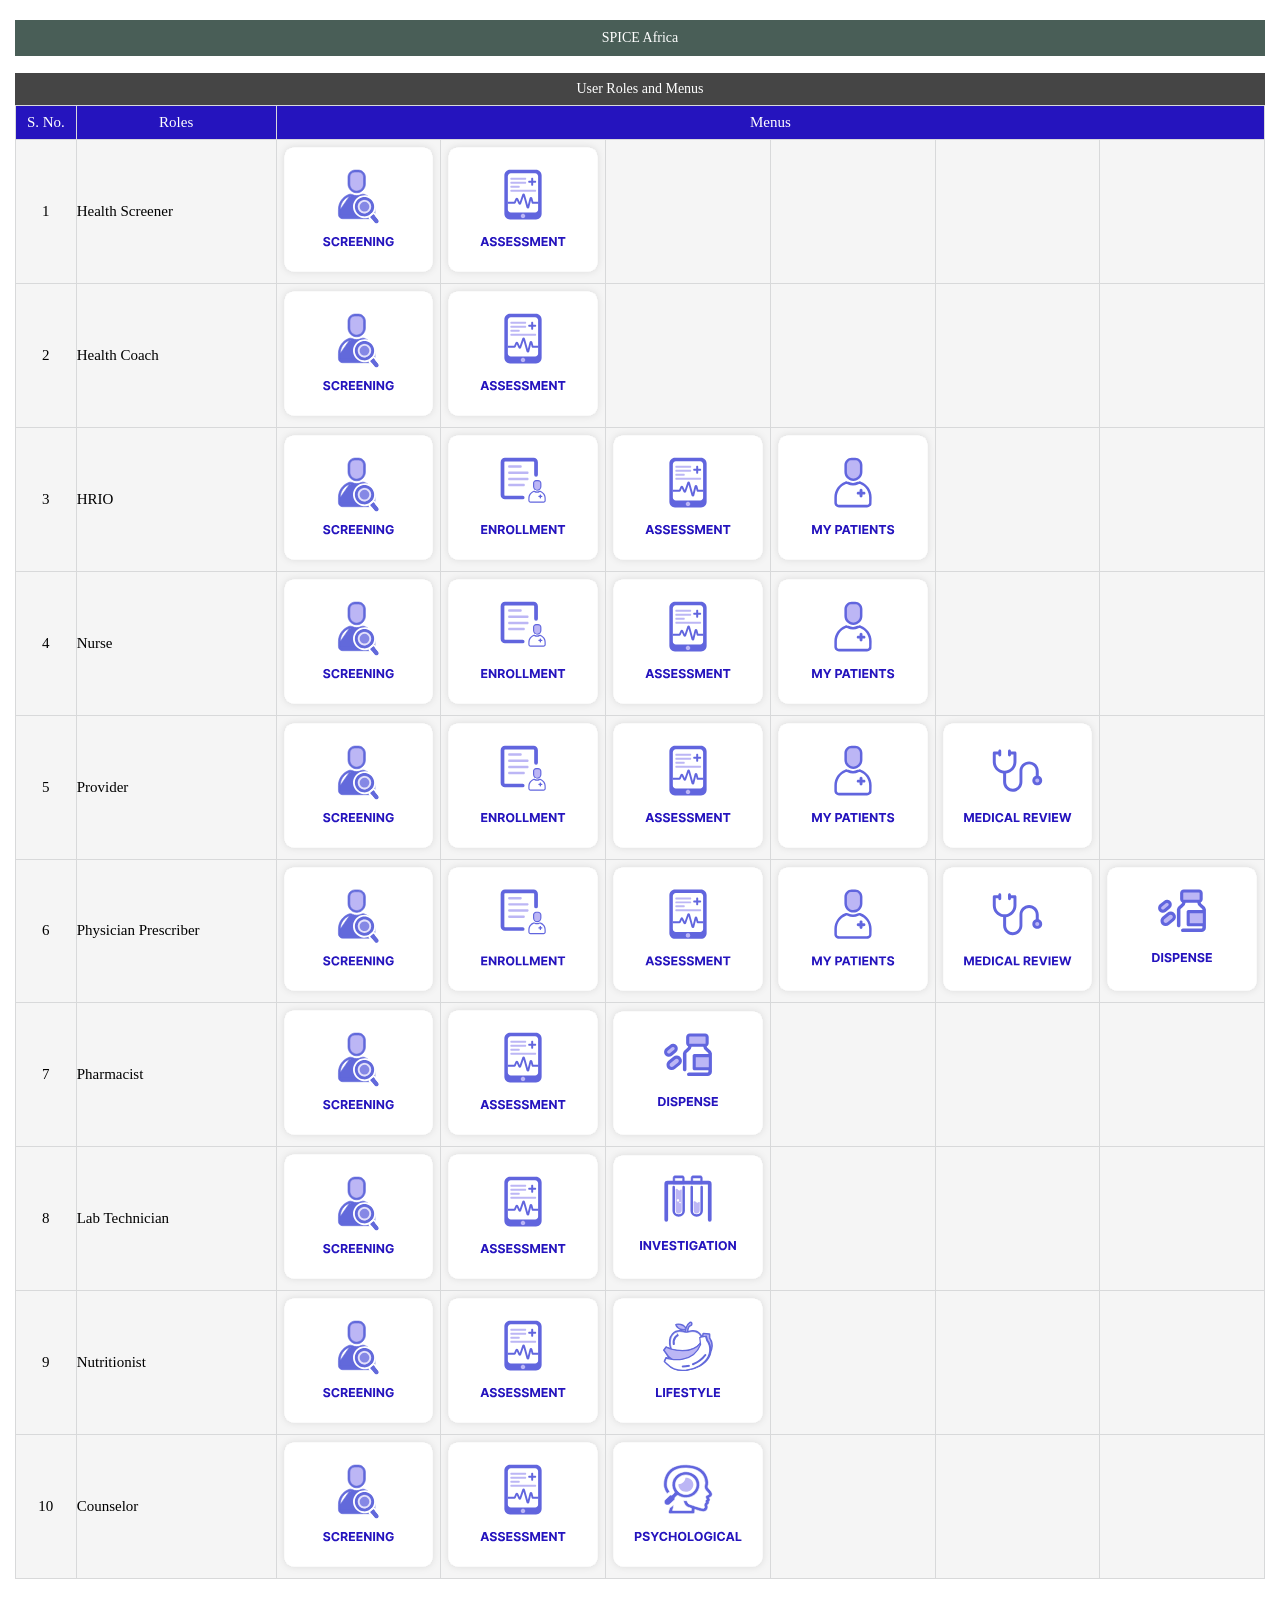
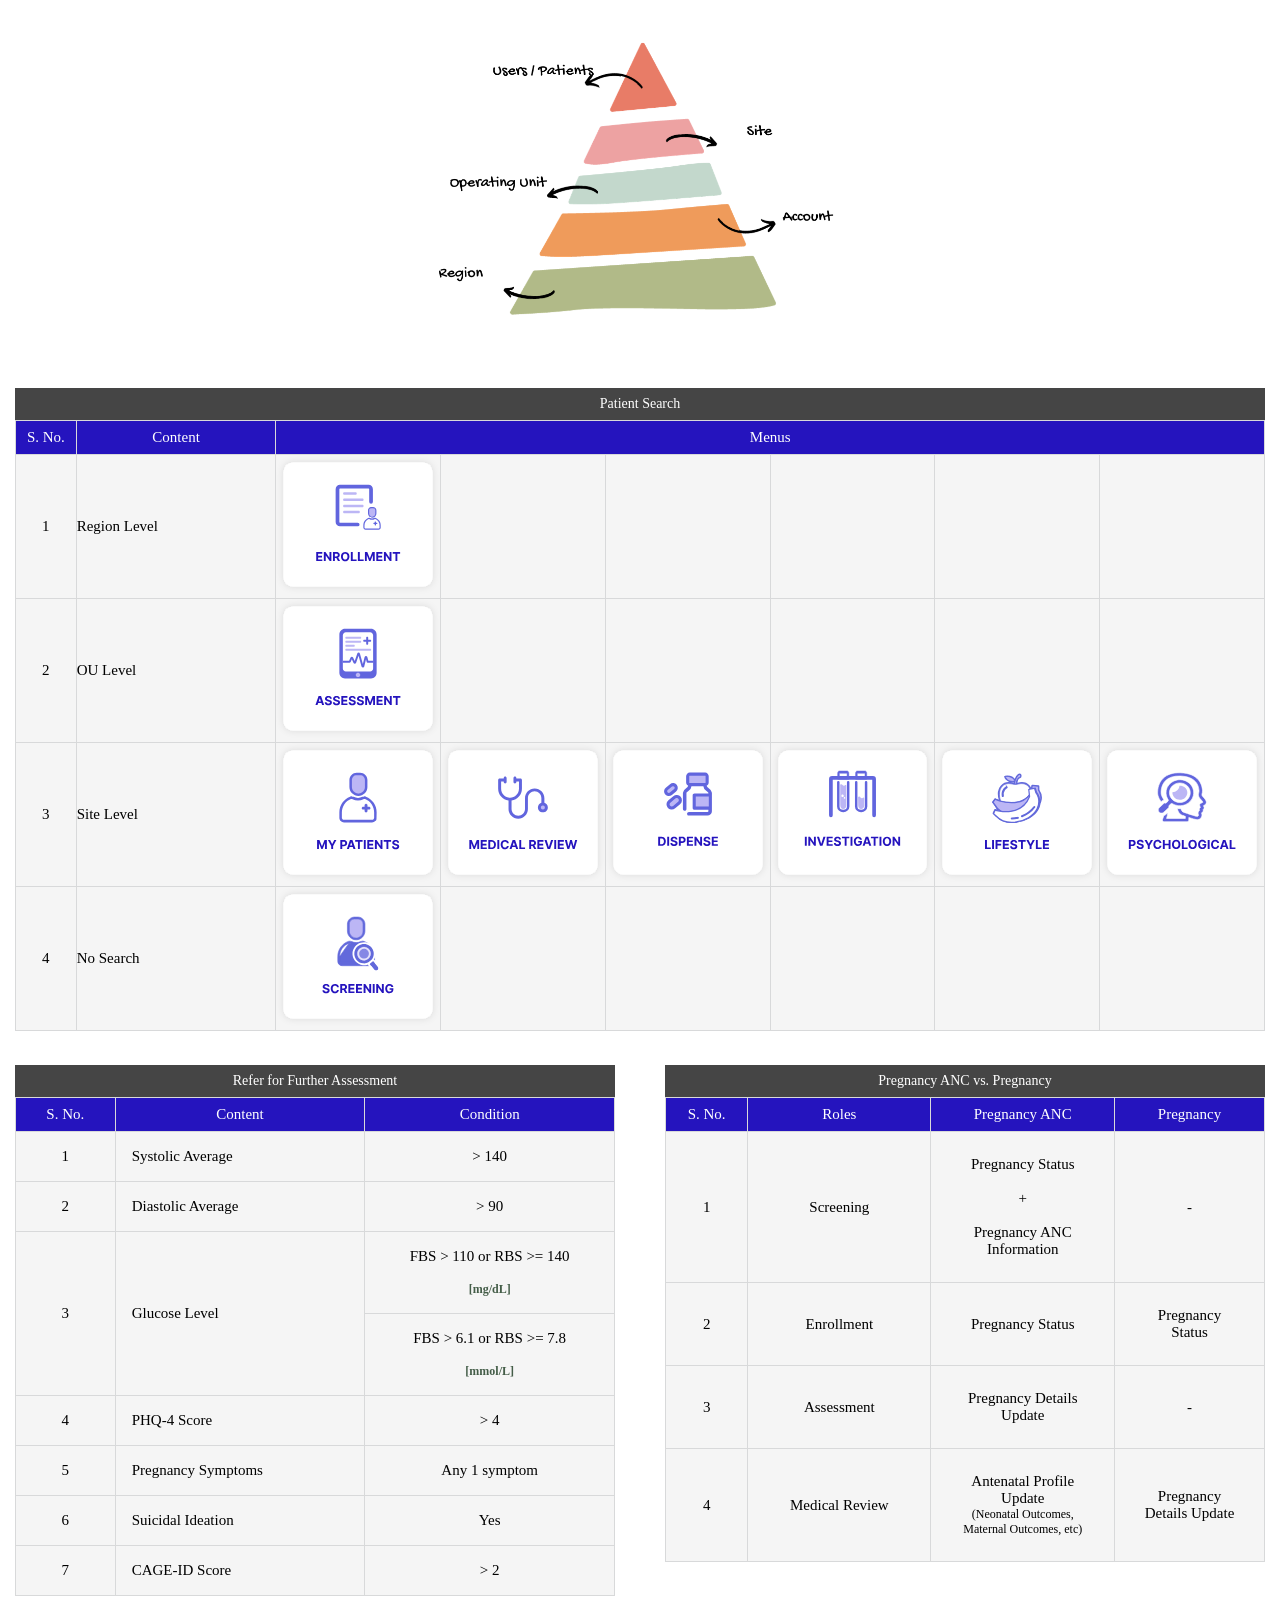
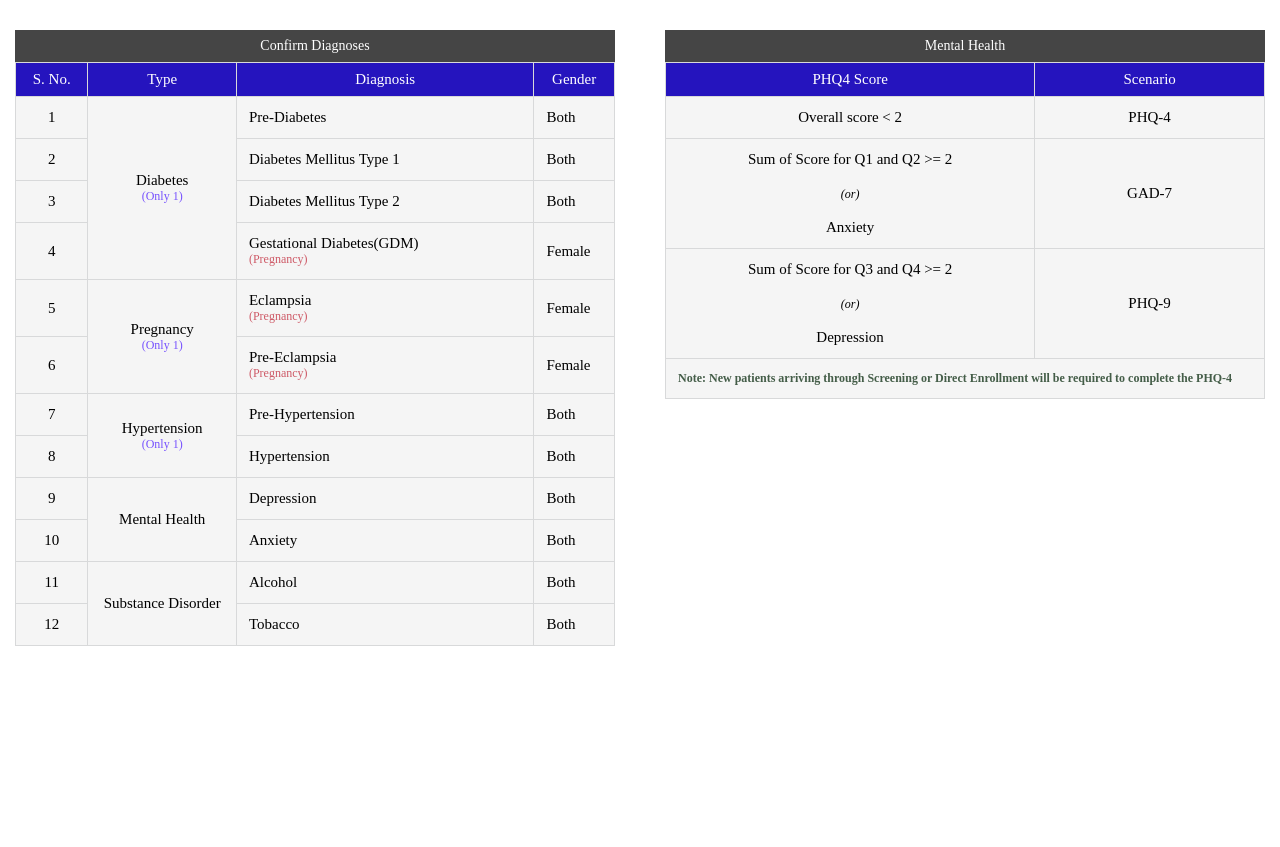
==== commit 07c4d290: "Common Commit" ====
--- a/index.html
+++ b/index.html
@@ -1,218 +1,529 @@
 <!DOCTYPE html>
 <html lang="en">
-  <head>
-    <meta charset="UTF-8" />
+<head>
+    <meta charset="UTF-8"/>
     <title>SPICE</title>
-    <link rel="stylesheet" href="styles.css" />
-    <meta name="viewport" content="width=device-width, initial-scale=1" />
-    <link rel="icon" type="image/x-icon" href="logo.svg" />
-  </head>
-  <body>
-    <div class="dummy-top"></div>
-    <p
-      class="root-top-title"
-      onclick="window.open('other/index.html','mywindow');"
-    >
-      SPICE Africa
-    </p>
-    <br />
-    <p class="root-title">User Roles and Menus</p>
-    <table>
-      <tr>
+    <link rel="stylesheet" href="styles.css"/>
+    <meta name="viewport" content="width=device-width, initial-scale=1"/>
+    <link rel="icon" type="image/x-icon" href="logo.svg"/>
+</head>
+<body>
+<div class="dummy-top"></div>
+<p class="root-top-title">SPICE Africa</p>
+<br/>
+<p class="root-title">User Roles and Menus</p>
+<table>
+    <tr>
         <th>S. No.</th>
         <th>Roles</th>
         <th colspan="6">Menus</th>
-      </tr>
-      <tr>
+    </tr>
+    <tr>
         <td class="menu-sno">1</td>
         <td class="menu-roles">Health Screener</td>
         <td class="menu-icon">
-          <img class="menus" src="menus/screening.svg" alt="Screening" />
-        </td>
-        <td class="menu-icon">
-          <img class="menus" src="menus/assessment.svg" alt="Assessment" />
-        </td>
-        <td></td>
-        <td></td>
-        <td></td>
-        <td></td>
-      </tr>
-      <tr>
+            <img class="menus" src="menus/screening.svg" alt="Screening"/>
+        </td>
+        <td class="menu-icon">
+            <img class="menus" src="menus/assessment.svg" alt="Assessment"/>
+        </td>
+        <td></td>
+        <td></td>
+        <td></td>
+        <td></td>
+    </tr>
+    <tr>
         <td class="menu-sno">2</td>
         <td class="menu-roles">Health Coach</td>
         <td class="menu-icon">
-          <img class="menus" src="menus/screening.svg" alt="Screening" />
-        </td>
-        <td class="menu-icon">
-          <img class="menus" src="menus/assessment.svg" alt="Assessment" />
-        </td>
-        <td></td>
-        <td></td>
-        <td></td>
-        <td></td>
-      </tr>
-      <tr>
+            <img class="menus" src="menus/screening.svg" alt="Screening"/>
+        </td>
+        <td class="menu-icon">
+            <img class="menus" src="menus/assessment.svg" alt="Assessment"/>
+        </td>
+        <td></td>
+        <td></td>
+        <td></td>
+        <td></td>
+    </tr>
+    <tr>
         <td class="menu-sno">3</td>
         <td class="menu-roles">HRIO</td>
         <td class="menu-icon">
-          <img class="menus" src="menus/screening.svg" alt="Screening" />
-        </td>
-        <td class="menu-icon">
-          <img class="menus" src="menus/enrollment.svg" alt="Enrollment" />
-        </td>
-        <td class="menu-icon">
-          <img class="menus" src="menus/assessment.svg" alt="Assessment" />
-        </td>
-        <td class="menu-icon">
-          <img class="menus" src="menus/my_patients.svg" alt="My Patients" />
-        </td>
-        <td></td>
-        <td></td>
-      </tr>
-      <tr>
+            <img class="menus" src="menus/screening.svg" alt="Screening"/>
+        </td>
+        <td class="menu-icon">
+            <img class="menus" src="menus/enrollment.svg" alt="Enrollment"/>
+        </td>
+        <td class="menu-icon">
+            <img class="menus" src="menus/assessment.svg" alt="Assessment"/>
+        </td>
+        <td class="menu-icon">
+            <img class="menus" src="menus/my_patients.svg" alt="My Patients"/>
+        </td>
+        <td></td>
+        <td></td>
+    </tr>
+    <tr>
         <td class="menu-sno">4</td>
         <td class="menu-roles">Nurse</td>
         <td class="menu-icon">
-          <img class="menus" src="menus/screening.svg" alt="Screening" />
-        </td>
-        <td class="menu-icon">
-          <img class="menus" src="menus/enrollment.svg" alt="Enrollment" />
-        </td>
-        <td class="menu-icon">
-          <img class="menus" src="menus/assessment.svg" alt="Assessment" />
-        </td>
-        <td class="menu-icon">
-          <img class="menus" src="menus/my_patients.svg" alt="My Patients" />
-        </td>
-        <td></td>
-        <td></td>
-      </tr>
-      <tr>
+            <img class="menus" src="menus/screening.svg" alt="Screening"/>
+        </td>
+        <td class="menu-icon">
+            <img class="menus" src="menus/enrollment.svg" alt="Enrollment"/>
+        </td>
+        <td class="menu-icon">
+            <img class="menus" src="menus/assessment.svg" alt="Assessment"/>
+        </td>
+        <td class="menu-icon">
+            <img class="menus" src="menus/my_patients.svg" alt="My Patients"/>
+        </td>
+        <td></td>
+        <td></td>
+    </tr>
+    <tr>
         <td class="menu-sno">5</td>
         <td class="menu-roles">Provider</td>
         <td class="menu-icon">
-          <img class="menus" src="menus/screening.svg" alt="Screening" />
-        </td>
-        <td class="menu-icon">
-          <img class="menus" src="menus/enrollment.svg" alt="Enrollment" />
-        </td>
-        <td class="menu-icon">
-          <img class="menus" src="menus/assessment.svg" alt="Assessment" />
-        </td>
-        <td class="menu-icon">
-          <img class="menus" src="menus/my_patients.svg" alt="My Patients" />
-        </td>
-        <td class="menu-icon">
-          <img
-            class="menus"
-            src="menus/medical_review.svg"
-            alt="Medical Review"
-          />
-        </td>
-        <td></td>
-      </tr>
-      <tr>
+            <img class="menus" src="menus/screening.svg" alt="Screening"/>
+        </td>
+        <td class="menu-icon">
+            <img class="menus" src="menus/enrollment.svg" alt="Enrollment"/>
+        </td>
+        <td class="menu-icon">
+            <img class="menus" src="menus/assessment.svg" alt="Assessment"/>
+        </td>
+        <td class="menu-icon">
+            <img class="menus" src="menus/my_patients.svg" alt="My Patients"/>
+        </td>
+        <td class="menu-icon">
+            <img
+                    class="menus"
+                    src="menus/medical_review.svg"
+                    alt="Medical Review"
+            />
+        </td>
+        <td></td>
+    </tr>
+    <tr>
         <td class="menu-sno">6</td>
         <td class="menu-roles">Physician Prescriber</td>
         <td class="menu-icon">
-          <img class="menus" src="menus/screening.svg" alt="Screening" />
-        </td>
-        <td class="menu-icon">
-          <img class="menus" src="menus/enrollment.svg" alt="Enrollment" />
-        </td>
-        <td class="menu-icon">
-          <img class="menus" src="menus/assessment.svg" alt="Assessment" />
-        </td>
-        <td class="menu-icon">
-          <img class="menus" src="menus/my_patients.svg" alt="My Patients" />
-        </td>
-        <td class="menu-icon">
-          <img
-            class="menus"
-            src="menus/medical_review.svg"
-            alt="Medical Review"
-          />
-        </td>
-        <td class="menu-icon">
-          <img class="menus" src="menus/dispense.svg" alt="Dispense" />
-        </td>
-      </tr>
-      <tr>
+            <img class="menus" src="menus/screening.svg" alt="Screening"/>
+        </td>
+        <td class="menu-icon">
+            <img class="menus" src="menus/enrollment.svg" alt="Enrollment"/>
+        </td>
+        <td class="menu-icon">
+            <img class="menus" src="menus/assessment.svg" alt="Assessment"/>
+        </td>
+        <td class="menu-icon">
+            <img class="menus" src="menus/my_patients.svg" alt="My Patients"/>
+        </td>
+        <td class="menu-icon">
+            <img
+                    class="menus"
+                    src="menus/medical_review.svg"
+                    alt="Medical Review"
+            />
+        </td>
+        <td class="menu-icon">
+            <img class="menus" src="menus/dispense.svg" alt="Dispense"/>
+        </td>
+    </tr>
+    <tr>
         <td class="menu-sno">7</td>
         <td class="menu-roles">Pharmacist</td>
         <td class="menu-icon">
-          <img class="menus" src="menus/screening.svg" alt="Screening" />
-        </td>
-        <td class="menu-icon">
-          <img class="menus" src="menus/assessment.svg" alt="Assessment" />
-        </td>
-        <td class="menu-icon">
-          <img class="menus" src="menus/dispense.svg" alt="Dispense" />
-        </td>
-        <td></td>
-        <td></td>
-        <td></td>
-      </tr>
-      <tr>
+            <img class="menus" src="menus/screening.svg" alt="Screening"/>
+        </td>
+        <td class="menu-icon">
+            <img class="menus" src="menus/assessment.svg" alt="Assessment"/>
+        </td>
+        <td class="menu-icon">
+            <img class="menus" src="menus/dispense.svg" alt="Dispense"/>
+        </td>
+        <td></td>
+        <td></td>
+        <td></td>
+    </tr>
+    <tr>
         <td class="menu-sno">8</td>
         <td class="menu-roles">Lab Technician</td>
         <td class="menu-icon">
-          <img class="menus" src="menus/screening.svg" alt="Screening" />
-        </td>
-        <td class="menu-icon">
-          <img class="menus" src="menus/assessment.svg" alt="Assessment" />
-        </td>
-        <td class="menu-icon">
-          <img
-            class="menus"
-            src="menus/investigation.svg"
-            alt="Investigation"
-          />
-        </td>
-        <td></td>
-        <td></td>
-        <td></td>
-      </tr>
-      <tr>
+            <img class="menus" src="menus/screening.svg" alt="Screening"/>
+        </td>
+        <td class="menu-icon">
+            <img class="menus" src="menus/assessment.svg" alt="Assessment"/>
+        </td>
+        <td class="menu-icon">
+            <img
+                    class="menus"
+                    src="menus/investigation.svg"
+                    alt="Investigation"
+            />
+        </td>
+        <td></td>
+        <td></td>
+        <td></td>
+    </tr>
+    <tr>
         <td class="menu-sno">9</td>
         <td class="menu-roles">Nutritionist</td>
         <td class="menu-icon">
-          <img class="menus" src="menus/screening.svg" alt="Screening" />
-        </td>
-        <td class="menu-icon">
-          <img class="menus" src="menus/assessment.svg" alt="Assessment" />
-        </td>
-        <td class="menu-icon">
-          <img class="menus" src="menus/lifestyle.svg" alt="Lifestyle" />
-        </td>
-        <td></td>
-        <td></td>
-        <td></td>
-      </tr>
-      <tr>
+            <img class="menus" src="menus/screening.svg" alt="Screening"/>
+        </td>
+        <td class="menu-icon">
+            <img class="menus" src="menus/assessment.svg" alt="Assessment"/>
+        </td>
+        <td class="menu-icon">
+            <img class="menus" src="menus/lifestyle.svg" alt="Lifestyle"/>
+        </td>
+        <td></td>
+        <td></td>
+        <td></td>
+    </tr>
+    <tr>
         <td class="menu-sno">10</td>
         <td class="menu-roles">Counselor</td>
         <td class="menu-icon">
-          <img class="menus" src="menus/screening.svg" alt="Screening" />
-        </td>
-        <td class="menu-icon">
-          <img class="menus" src="menus/assessment.svg" alt="Assessment" />
-        </td>
-        <td class="menu-icon">
-          <img
-            class="menus"
-            src="menus/psychological.svg"
-            alt="Psychological"
-          />
-        </td>
-        <td></td>
-        <td></td>
-        <td></td>
-      </tr>
-    </table>
-    <br /><br /><br />
-    <img class="levels" src="levels.png" alt="Levels" />
-    <br /><br /><br />
-    <div class="dummy-bottom"></div>
-  </body>
+            <img class="menus" src="menus/screening.svg" alt="Screening"/>
+        </td>
+        <td class="menu-icon">
+            <img class="menus" src="menus/assessment.svg" alt="Assessment"/>
+        </td>
+        <td class="menu-icon">
+            <img
+                    class="menus"
+                    src="menus/psychological.svg"
+                    alt="Psychological"
+            />
+        </td>
+        <td></td>
+        <td></td>
+        <td></td>
+    </tr>
+</table>
+<br/><br/><br/>
+<img class="levels" src="levels.png" alt="Levels"/>
+<br/><br/><br/>
+<p class="root-title">Patient Search</p>
+<table>
+    <tr>
+        <th>S. No.</th>
+        <th>Content</th>
+        <th colspan="6">Menus</th>
+    </tr>
+    <tr>
+        <td class="menu-sno">1</td>
+        <td class="menu-roles">Region Level</td>
+        <td class="menu-icon">
+            <img class="menus" src="menus/enrollment.svg" alt="Enrollment"/>
+        </td>
+        <td></td>
+        <td></td>
+        <td></td>
+        <td></td>
+        <td></td>
+    </tr>
+    <tr>
+        <td class="menu-sno">2</td>
+        <td class="menu-roles">OU Level</td>
+        <td class="menu-icon">
+            <img class="menus" src="menus/assessment.svg" alt="Assessment"/>
+        </td>
+        <td></td>
+        <td></td>
+        <td></td>
+        <td></td>
+        <td></td>
+    </tr>
+    <tr>
+        <td class="menu-sno">3</td>
+        <td class="menu-roles">Site Level</td>
+        <td class="menu-icon">
+            <img class="menus" src="menus/my_patients.svg" alt="My Patients"/>
+        </td>
+        <td class="menu-icon">
+            <img
+                    class="menus"
+                    src="menus/medical_review.svg"
+                    alt="Medical Review"
+            />
+        </td>
+        <td class="menu-icon">
+            <img class="menus" src="menus/dispense.svg" alt="Dispense"/>
+        </td>
+        <td class="menu-icon">
+            <img
+                    class="menus"
+                    src="menus/investigation.svg"
+                    alt="Investigation"
+            />
+        </td>
+        <td class="menu-icon">
+            <img class="menus" src="menus/lifestyle.svg" alt="Lifestyle"/>
+        </td>
+        <td class="menu-icon">
+            <img
+                    class="menus"
+                    src="menus/psychological.svg"
+                    alt="Psychological"
+            />
+        </td>
+    </tr>
+    <tr>
+        <td class="menu-sno">4</td>
+        <td class="menu-roles">No Search</td>
+        <td class="menu-icon">
+            <img class="menus" src="menus/screening.svg" alt="Screening"/>
+        </td>
+        <td></td>
+        <td></td>
+        <td></td>
+        <td></td>
+        <td></td>
+    </tr>
+</table>
+<br/><br/>
+<div class="boundaries">
+    <div style="float: left">
+        <p class="root-sub-title">Refer for Further Assessment</p>
+        <table class="fur-ass">
+            <tr>
+                <th>S. No.</th>
+                <th>Content</th>
+                <th>Condition</th>
+            </tr>
+            <tr>
+                <td class="fur-ass-1">1</td>
+                <td class="fur-ass-2">Systolic Average</td>
+                <td class="fur-ass-3">> 140</td>
+            </tr>
+            <tr>
+                <td class="fur-ass-1">2</td>
+                <td class="fur-ass-2">Diastolic Average</td>
+                <td class="fur-ass-3">> 90</td>
+            </tr>
+            <tr>
+                <td class="fur-ass-1" rowspan="2">3</td>
+                <td class="fur-ass-2" rowspan="2">Glucose Level</td>
+                <td class="fur-ass-3">
+                    FBS > 110 or RBS >= 140<br/><br/>
+                    <p style="font-size: 12px; color: #445d48"><b>[mg/dL]</b></p>
+                </td>
+            </tr>
+            <tr>
+                <td class="fur-ass-3">
+                    FBS > 6.1 or RBS >= 7.8<br/><br/>
+                    <p style="font-size: 12px; color: #445d48"><b>[mmol/L]</b></p>
+                </td>
+            </tr>
+            <tr>
+                <td class="fur-ass-1">4</td>
+                <td class="fur-ass-2">PHQ-4 Score</td>
+                <td class="fur-ass-3">> 4</td>
+            </tr>
+            <tr>
+                <td class="fur-ass-1">5</td>
+                <td class="fur-ass-2">Pregnancy Symptoms</td>
+                <td class="fur-ass-3">Any 1 symptom</td>
+            </tr>
+            <tr>
+                <td class="fur-ass-1">6</td>
+                <td class="fur-ass-2">Suicidal Ideation</td>
+                <td class="fur-ass-3">Yes</td>
+            </tr>
+            <tr>
+                <td class="fur-ass-1">7</td>
+                <td class="fur-ass-2">CAGE-ID Score</td>
+                <td class="fur-ass-3">> 2</td>
+            </tr>
+        </table>
+    </div>
+    <div style="float: left; padding-left: 50px">
+        <p class="root-sub-title">Pregnancy ANC vs. Pregnancy</p>
+        <table class="anc">
+            <tr>
+                <th>S. No.</th>
+                <th>Roles</th>
+                <th>Pregnancy ANC</th>
+                <th>Pregnancy</th>
+            </tr>
+            <tr>
+                <td class="anc-1">1</td>
+                <td class="anc-2">Screening</td>
+                <td class="anc-3">
+                    Pregnancy Status
+                    <br/><br/>+<br/><br/>
+                    Pregnancy ANC Information
+                </td>
+                <td class="anc-4">-</td>
+            </tr>
+            <tr>
+                <td class="anc-1">2</td>
+                <td class="anc-2">Enrollment</td>
+                <td class="anc-3">Pregnancy Status</td>
+                <td class="anc-4">Pregnancy Status</td>
+            </tr>
+            <tr>
+                <td class="anc-1">3</td>
+                <td class="anc-2">Assessment</td>
+                <td class="anc-3">Pregnancy Details Update</td>
+                <td class="anc-4">-</td>
+            </tr>
+            <tr>
+                <td class="anc-1">4</td>
+                <td class="anc-2">Medical Review</td>
+                <td class="anc-3">
+                    Antenatal Profile Update
+                    <p style="font-size: 12px">
+                        (Neonatal Outcomes, Maternal Outcomes, etc)
+                    </p>
+                </td>
+                <td class="anc-4">Pregnancy Details Update</td>
+            </tr>
+        </table>
+    </div>
+</div>
+<br/><br/>
+<div class="boundaries">
+    <div style="float: left">
+        <p class="root-sub-title">Confirm Diagnoses</p>
+        <table class="common-table">
+            <tr>
+                <th>S. No.</th>
+                <th>Type</th>
+                <th>Diagnosis</th>
+                <th>Gender</th>
+            </tr>
+            <tr>
+                <td class="menu-sno">1</td>
+                <td class="first-column" rowspan="4">
+                    Diabetes<br/>
+                    <p style="font-size: 12px; color: #7752fe">(Only 1)</p>
+                </td>
+                <td class="middle-column">Pre-Diabetes</td>
+                <td class="last-column">Both</td>
+            </tr>
+            <tr>
+                <td class="menu-sno">2</td>
+                <td class="middle-column">Diabetes Mellitus Type 1</td>
+                <td class="last-column">Both</td>
+            </tr>
+            <tr>
+                <td class="menu-sno">3</td>
+                <td class="middle-column">Diabetes Mellitus Type 2</td>
+                <td class="last-column">Both</td>
+            </tr>
+            <tr>
+                <td class="menu-sno">4</td>
+                <td class="middle-column">
+                    Gestational Diabetes(GDM)<br/>
+                    <p style="font-size: 12px; color: #ce5a67">(Pregnancy)</p>
+                </td>
+                <td class="last-column">Female</td>
+            </tr>
+            <tr>
+                <td class="menu-sno">5</td>
+                <td class="first-column" rowspan="2">
+                    Pregnancy<br/>
+                    <p style="font-size: 12px; color: #7752fe">(Only 1)</p>
+                </td>
+                <td class="middle-column">
+                    Eclampsia<br/>
+                    <p style="font-size: 12px; color: #ce5a67">(Pregnancy)</p>
+                </td>
+                <td class="last-column">Female</td>
+            </tr>
+            <tr>
+                <td class="menu-sno">6</td>
+                <td class="middle-column">
+                    Pre-Eclampsia<br/>
+                    <p style="font-size: 12px; color: #ce5a67">(Pregnancy)</p>
+                </td>
+                <td class="last-column">Female</td>
+            </tr>
+            <tr>
+                <td class="menu-sno">7</td>
+                <td class="first-column" rowspan="2">
+                    Hypertension<br/>
+                    <p style="font-size: 12px; color: #7752fe">(Only 1)</p>
+                </td>
+                <td class="middle-column">Pre-Hypertension</td>
+                <td class="last-column">Both</td>
+            </tr>
+            <tr>
+                <td class="menu-sno">8</td>
+                <td class="middle-column">Hypertension</td>
+                <td class="last-column">Both</td>
+            </tr>
+            <tr>
+                <td class="menu-sno">9</td>
+                <td class="first-column" rowspan="2">Mental Health</td>
+                <td class="middle-column">Depression</td>
+                <td class="last-column">Both</td>
+            </tr>
+            <tr>
+                <td class="menu-sno">10</td>
+                <td class="middle-column">Anxiety</td>
+                <td class="last-column">Both</td>
+            </tr>
+            <tr>
+                <td class="menu-sno">11</td>
+                <td class="first-column" rowspan="2">Substance Disorder</td>
+                <td class="middle-column">Alcohol</td>
+                <td class="last-column">Both</td>
+            </tr>
+            <tr>
+                <td class="menu-sno">12</td>
+                <td class="middle-column">Tobacco</td>
+                <td class="last-column">Both</td>
+            </tr>
+        </table>
+    </div>
+    <div style="float: left; padding-left: 50px">
+        <p class="root-sub-title">Mental Health</p>
+        <table class="common-table">
+            <tr>
+                <th>PHQ4 Score</th>
+                <th>Scenario</th>
+            </tr>
+            <tr>
+                <td class="score">Overall score < 2</td>
+                <td class="scenario">PHQ-4</td>
+            </tr>
+            <tr>
+                <td class="score">
+                    Sum of Score for Q1 and Q2 >= 2
+                    <br/><br/><i style="font-size: 12px">(or)</i><br/><br/>
+                    Anxiety
+                </td>
+                <td class="scenario">GAD-7</td>
+            </tr>
+            <tr>
+                <td class="score">
+                    Sum of Score for Q3 and Q4 >= 2
+                    <br/><br/><i style="font-size: 12px">(or)</i><br/><br/>
+                    Depression
+                </td>
+                <td class="scenario">PHQ-9</td>
+            </tr>
+            <tr>
+                <td colspan="2">
+                    <p style="font-size: 12px; color: #445d48">
+                        <b
+                        >Note: New patients arriving through Screening or Direct
+                            Enrollment will be required to complete the PHQ-4</b
+                        >
+                    </p>
+                </td>
+            </tr>
+        </table>
+    </div>
+</div>
+<br/><br/><br/>
+<div class="dummy-bottom"></div>
+</body>
 </html>
